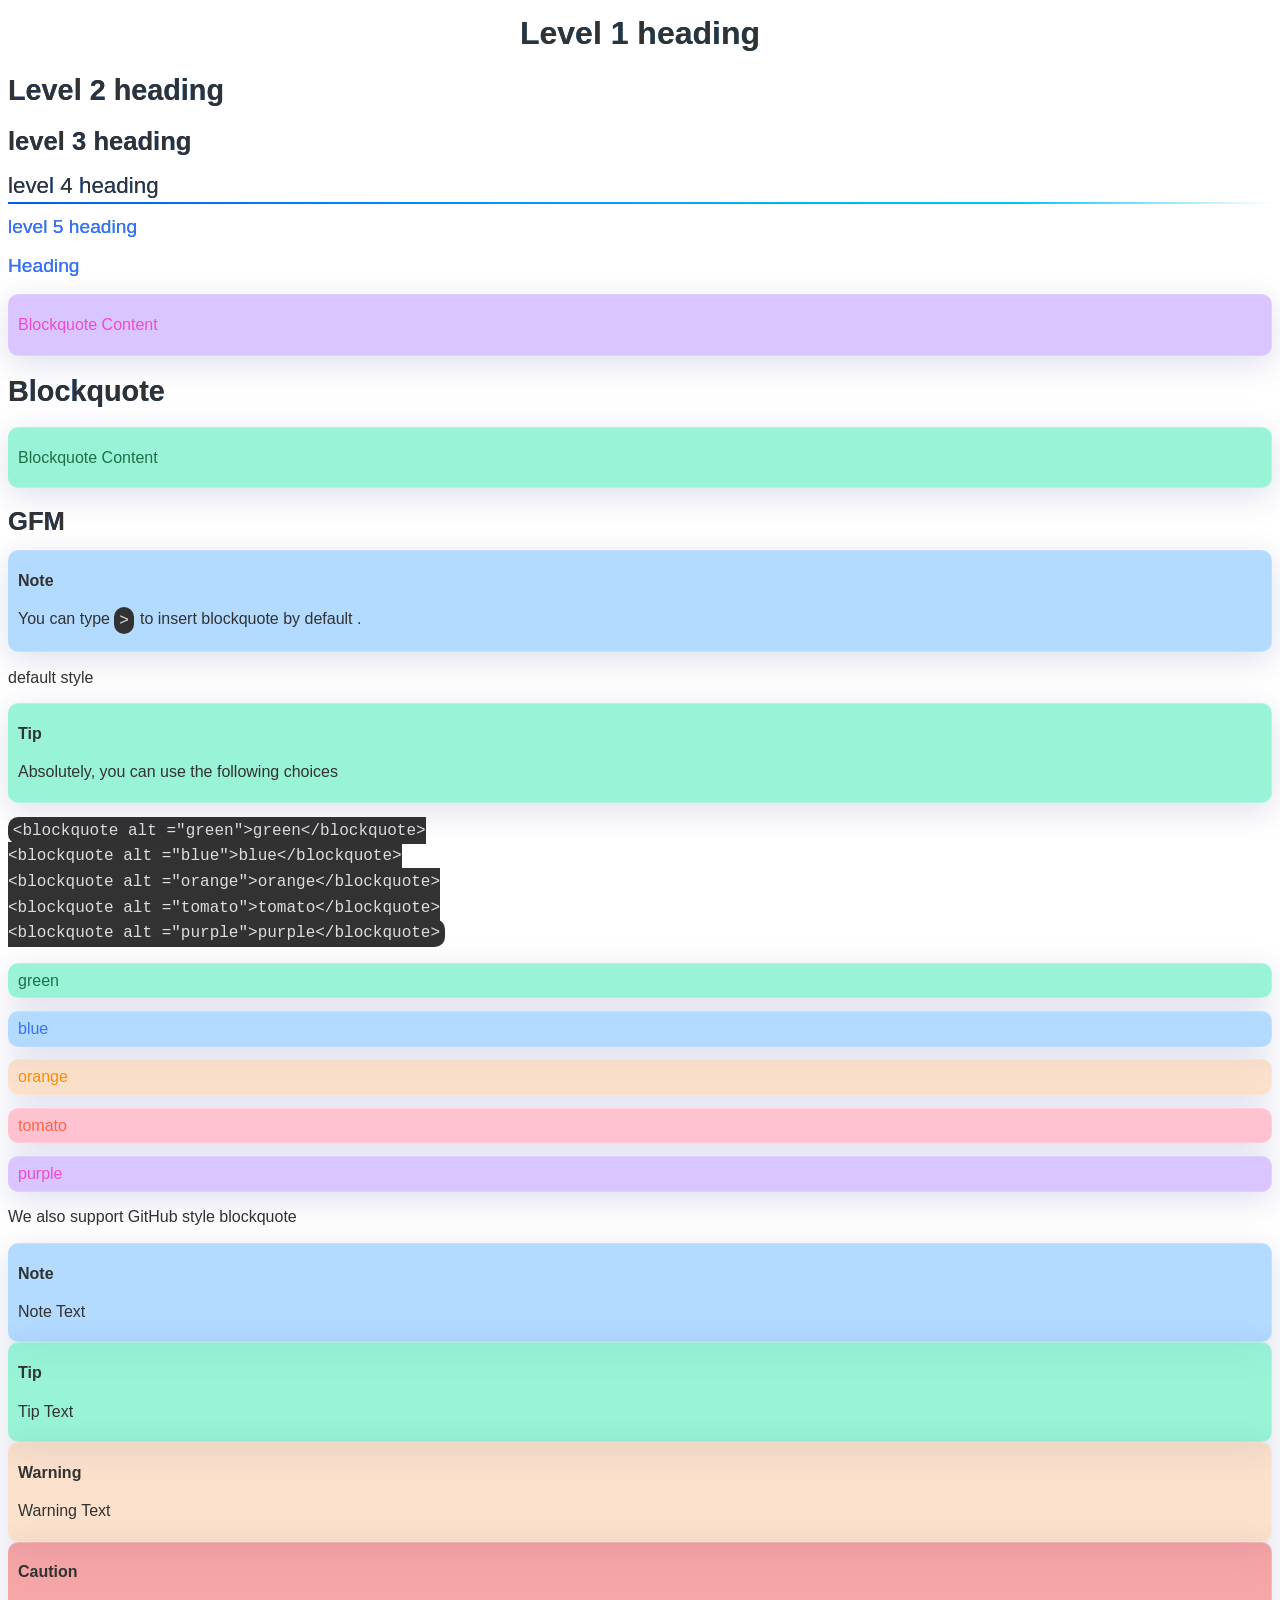
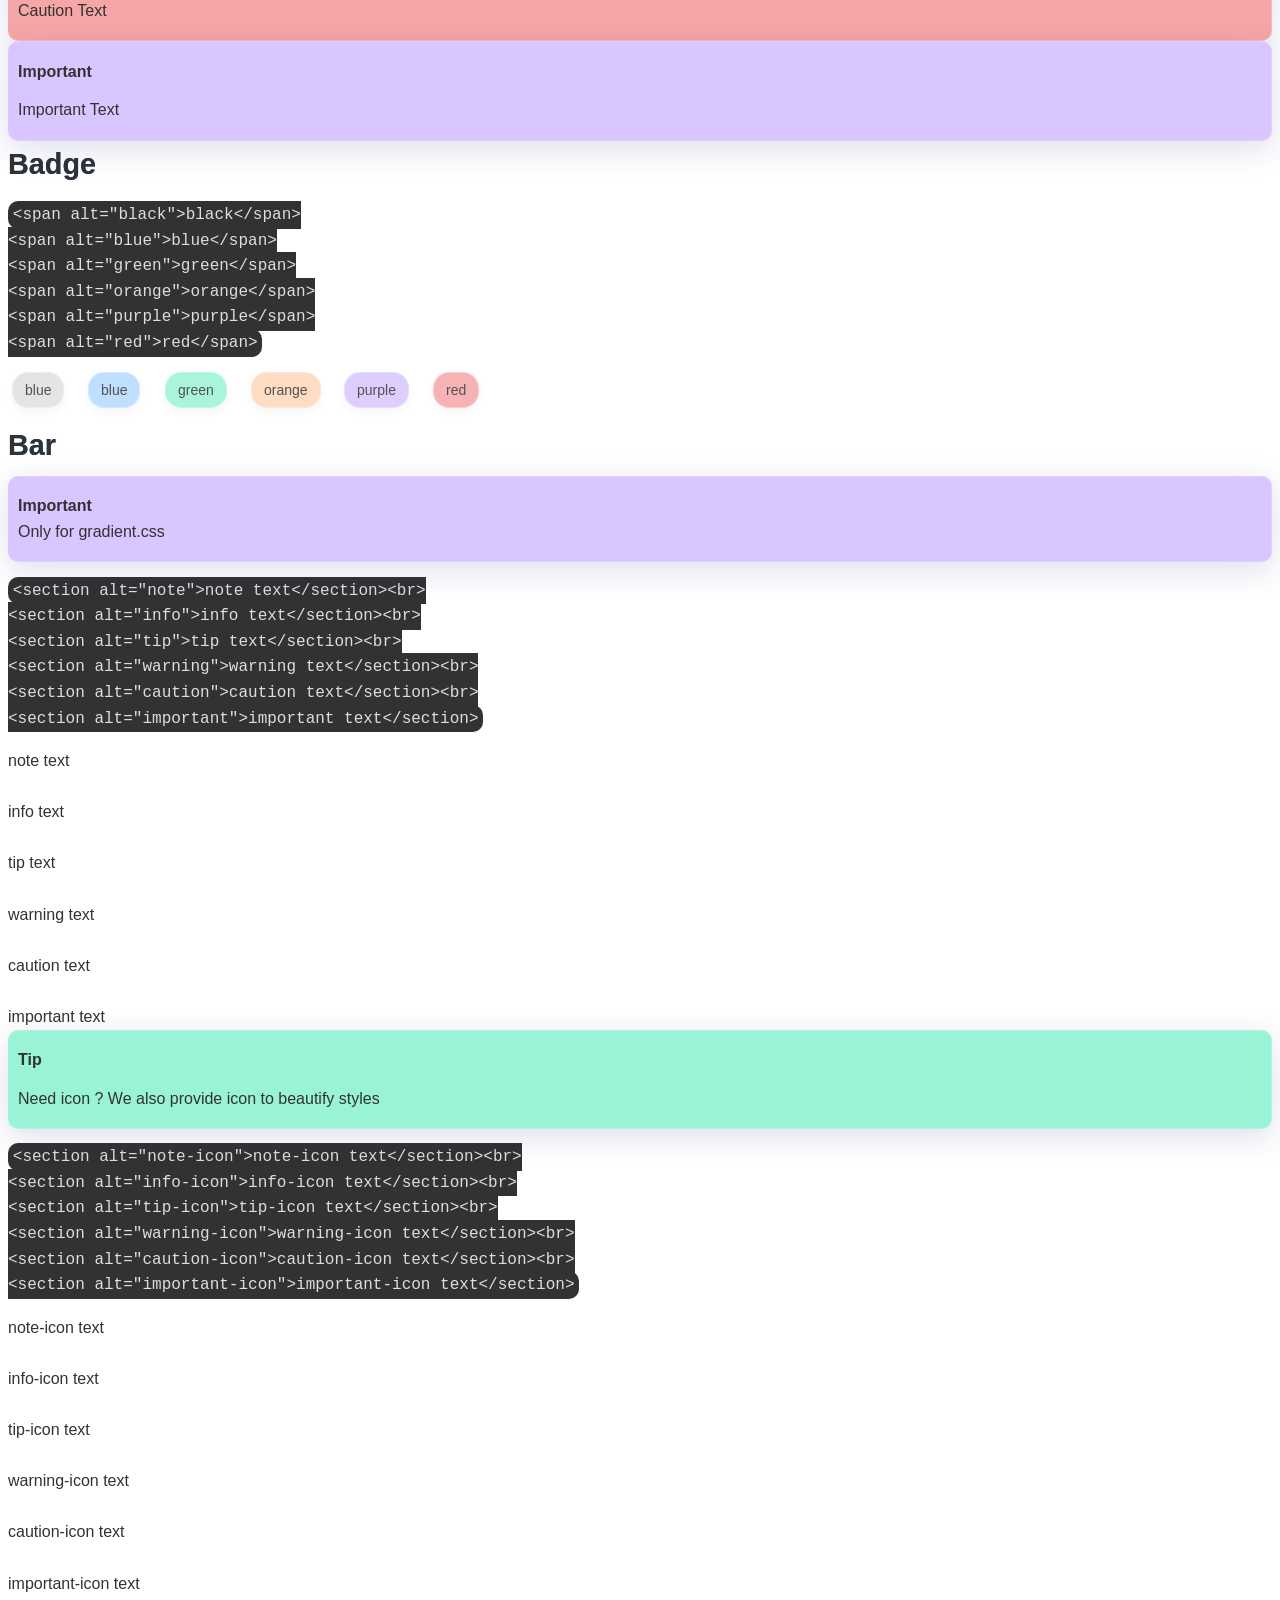
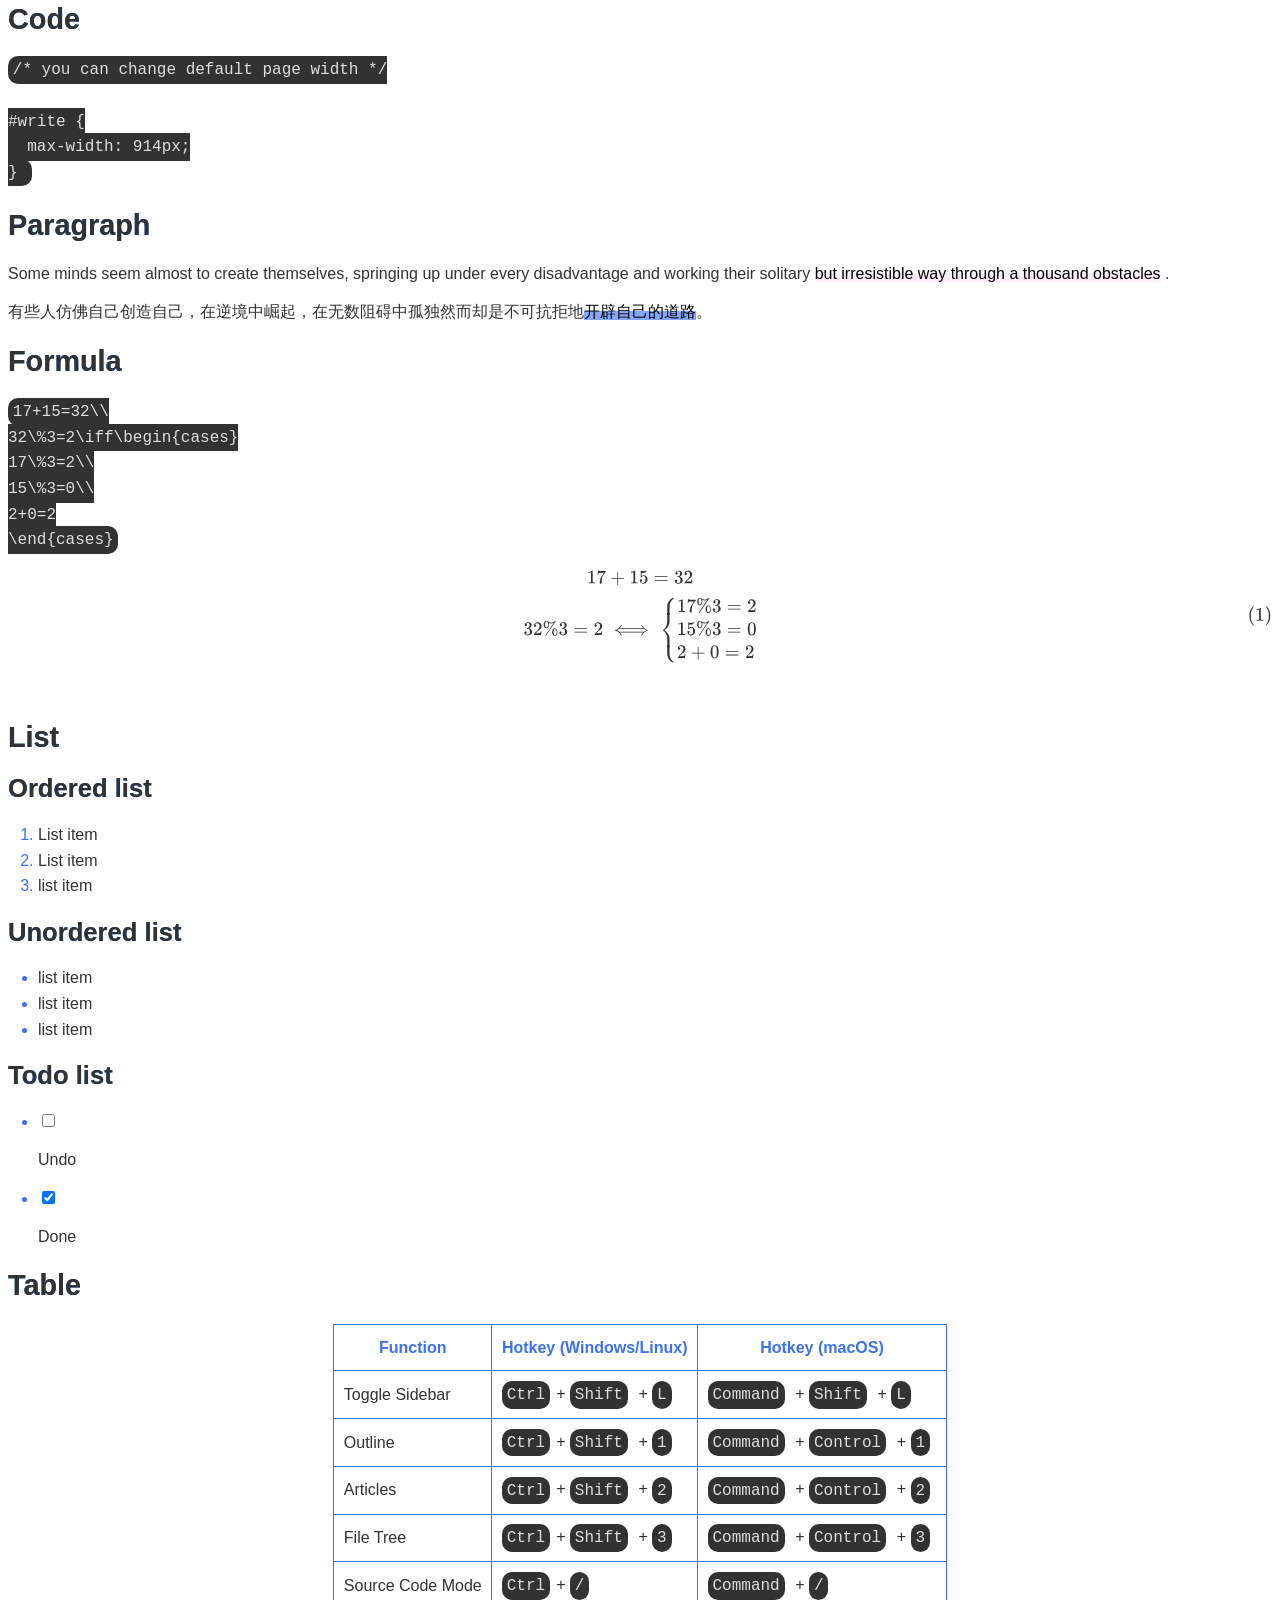
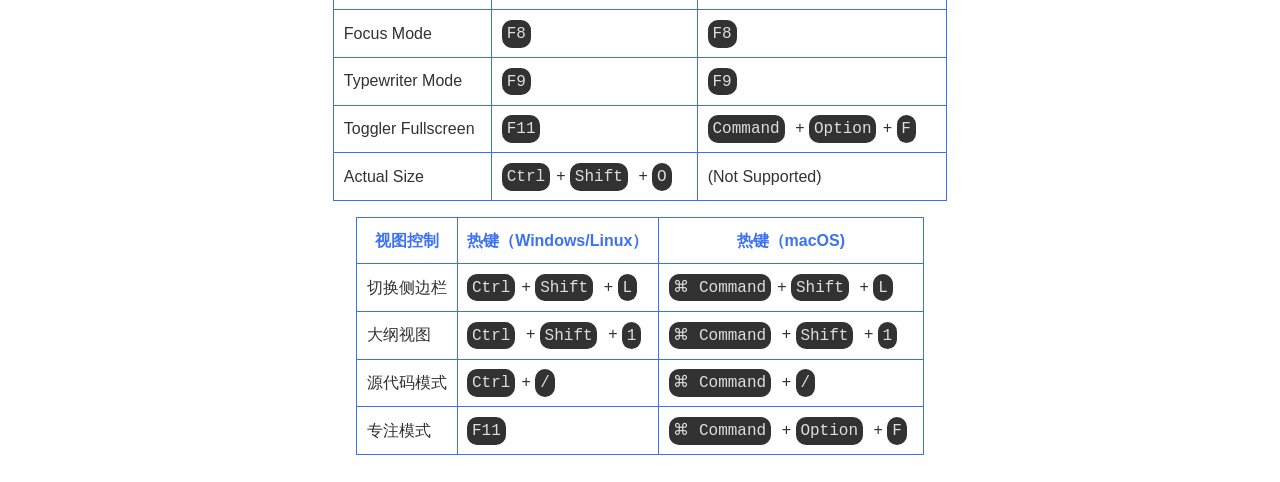
==== foresee/test/index.html @ cab3ed0a "v 0.0.5.9" ====
<!doctype html>
<html>
<head>
<meta charset='UTF-8'><meta name='viewport' content='width=device-width initial-scale=1'>
<title>README</title>
<link rel="stylesheet" href="../glass.css">
</head>
<body><h1 id='level-1-heading'>Level 1 heading</h1>
<h2 id='level--2-heading'>Level  2 heading</h2>
<h3 id='level-3-heading'>level 3 heading</h3>
<h4 id='level-4-heading'>level 4 heading</h4>
<h5 id='level-5-heading'>level 5 heading</h5>
<h5 id='heading'>Heading</h5>
<blockquote><p>Blockquote Content</p>
</blockquote>
<h2 id='blockquote'>Blockquote</h2>
<blockquote><p>Blockquote Content</p>
</blockquote>
<h3 id='gfm'>GFM</h3>
<div class="md-alert md-alert-note note"><p><strong class='md-alert-text md-alert-text-note'>Note</strong><br></p>
<p>You can type <code>&gt;</code>to insert blockquote by default . </p>
</div>
<blockquote><p>default style</p>
</blockquote>
<div class="md-alert md-alert-tip tip"><p><strong class='md-alert-text md-alert-text-tip'>Tip</strong><br></p>
<p>Absolutely, you can use the following choices </p>
</div>
<pre><code class='language-html' lang='html'>&lt;blockquote alt =&quot;green&quot;&gt;green&lt;/blockquote&gt;
&lt;blockquote alt =&quot;blue&quot;&gt;blue&lt;/blockquote&gt;
&lt;blockquote alt =&quot;orange&quot;&gt;orange&lt;/blockquote&gt;
&lt;blockquote alt =&quot;tomato&quot;&gt;tomato&lt;/blockquote&gt;
&lt;blockquote alt =&quot;purple&quot;&gt;purple&lt;/blockquote&gt;
</code></pre>
<blockquote alt ="green">green</blockquote>
<blockquote alt ="blue">blue</blockquote>
<blockquote alt ="orange">orange</blockquote>
<blockquote alt ="tomato">tomato</blockquote>
<blockquote alt ="purple">purple</blockquote>
<p>We also support GitHub style blockquote</p>
<div class="md-alert md-alert-note note"><p><strong class='md-alert-text md-alert-text-note'>Note</strong><br></p>
<p>Note Text</p>
</div>
<div class="md-alert md-alert-tip tip"><p><strong class='md-alert-text md-alert-text-tip'>Tip</strong><br></p>
<p>Tip Text</p>
</div>
<div class="md-alert md-alert-warning warning"><p><strong class='md-alert-text md-alert-text-warning'>Warning</strong><br></p>
<p>Warning Text</p>
</div>
<div class="md-alert md-alert-caution caution"><p><strong class='md-alert-text md-alert-text-caution'>Caution</strong><br></p>
<p>Caution Text</p>
</div>
<div class="md-alert md-alert-important important"><p><strong class='md-alert-text md-alert-text-important'>Important</strong><br></p>
<p>Important Text</p>
</div>
<h2 id='badge'>Badge</h2>
<pre><code class='language-html' lang='html'>&lt;span alt=&quot;black&quot;&gt;black&lt;/span&gt;
&lt;span alt=&quot;blue&quot;&gt;blue&lt;/span&gt;
&lt;span alt=&quot;green&quot;&gt;green&lt;/span&gt;
&lt;span alt=&quot;orange&quot;&gt;orange&lt;/span&gt;
&lt;span alt=&quot;purple&quot;&gt;purple&lt;/span&gt;
&lt;span alt=&quot;red&quot;&gt;red&lt;/span&gt;
</code></pre>
<p><span alt="black">blue</span>&emsp;<span alt="blue">blue</span>&emsp;<span alt="green">green</span>&emsp;<span alt="orange">orange</span>&emsp;<span alt="purple">purple</span>&emsp;<span alt="red">red</span></p>
<h2 id='bar'>Bar</h2>
<div class="md-alert md-alert-important important"><p><strong class='md-alert-text md-alert-text-important'>Important</strong><br>Only for gradient.css</p>
</div>
<pre><code class='language-html' lang='html'>&lt;section alt=&quot;note&quot;&gt;note text&lt;/section&gt;&lt;br&gt;
&lt;section alt=&quot;info&quot;&gt;info text&lt;/section&gt;&lt;br&gt;
&lt;section alt=&quot;tip&quot;&gt;tip text&lt;/section&gt;&lt;br&gt;
&lt;section alt=&quot;warning&quot;&gt;warning text&lt;/section&gt;&lt;br&gt;
&lt;section alt=&quot;caution&quot;&gt;caution text&lt;/section&gt;&lt;br&gt;
&lt;section alt=&quot;important&quot;&gt;important text&lt;/section&gt;
</code></pre>
<section alt="note">note text</section><br>
<section alt="info">info text</section><br>
<section alt="tip">tip text</section><br>
<section alt="warning">warning text</section><br>
<section alt="caution">caution text</section><br>
<section alt="important">important text</section>
<div class="md-alert md-alert-tip tip"><p><strong class='md-alert-text md-alert-text-tip'>Tip</strong><br></p>
<p>Need icon ? We also provide icon to beautify styles</p>
</div>
<pre><code class='language-html' lang='html'>&lt;section alt=&quot;note-icon&quot;&gt;note-icon text&lt;/section&gt;&lt;br&gt;
&lt;section alt=&quot;info-icon&quot;&gt;info-icon text&lt;/section&gt;&lt;br&gt;
&lt;section alt=&quot;tip-icon&quot;&gt;tip-icon text&lt;/section&gt;&lt;br&gt;
&lt;section alt=&quot;warning-icon&quot;&gt;warning-icon text&lt;/section&gt;&lt;br&gt;
&lt;section alt=&quot;caution-icon&quot;&gt;caution-icon text&lt;/section&gt;&lt;br&gt;
&lt;section alt=&quot;important-icon&quot;&gt;important-icon text&lt;/section&gt;
</code></pre>
<section alt="note-icon">note-icon text</section><br>
<section alt="info-icon">info-icon text</section><br>
<section alt="tip-icon">tip-icon text</section><br>
<section alt="warning-icon">warning-icon text</section><br>
<section alt="caution-icon">caution-icon text</section><br>
<section alt="important-icon">important-icon text</section>
<h2 id='code'>Code</h2>
<pre><code class='language-scss' lang='scss'>/* you can change default page width */

#write {
  max-width: 914px;
} 
</code></pre>
<h2 id='paragraph'>Paragraph</h2>
<p>Some minds seem almost to create themselves, springing up under every disadvantage and working their solitary <mark class="important">but irresistible way through a thousand obstacles</mark>  .</p>
<p>有些人仿佛自己创造自己，在逆境中崛起，在无数阻碍中孤独然而却是不可抗拒地<mark>开辟自己的道路</mark>。</p>
<h2 id='formula'>Formula</h2>
<pre><code class='language-latex' lang='latex'>17+15=32\\
32\%3=2\iff\begin{cases}
17\%3=2\\
15\%3=0\\
2+0=2
\end{cases}
</code></pre>
<div contenteditable="false" spellcheck="false" class="mathjax-block md-end-block md-math-block md-rawblock" id="mathjax-n74" cid="n74" mdtype="math_block" data-math-tag-before="0" data-math-tag-after="1" data-math-labels="[]"><div class="md-math-container"><mjx-container class="MathJax" jax="SVG" display="true" width="full" style="min-width: 36.986ex; position: relative;"><svg xmlns="http://www.w3.org/2000/svg" width="100%" height="11.086ex" role="img" focusable="false" xmlns:xlink="http://www.w3.org/1999/xlink" aria-hidden="true" style="vertical-align: -4.977ex; min-width: 36.986ex;"><defs><path id="MJX-1-TEX-N-31" d="M213 578L200 573Q186 568 160 563T102 556H83V602H102Q149 604 189 617T245 641T273 663Q275 666 285 666Q294 666 302 660V361L303 61Q310 54 315 52T339 48T401 46H427V0H416Q395 3 257 3Q121 3 100 0H88V46H114Q136 46 152 46T177 47T193 50T201 52T207 57T213 61V578Z"></path><path id="MJX-1-TEX-N-37" d="M55 458Q56 460 72 567L88 674Q88 676 108 676H128V672Q128 662 143 655T195 646T364 644H485V605L417 512Q408 500 387 472T360 435T339 403T319 367T305 330T292 284T284 230T278 162T275 80Q275 66 275 52T274 28V19Q270 2 255 -10T221 -22Q210 -22 200 -19T179 0T168 40Q168 198 265 368Q285 400 349 489L395 552H302Q128 552 119 546Q113 543 108 522T98 479L95 458V455H55V458Z"></path><path id="MJX-1-TEX-N-2B" d="M56 237T56 250T70 270H369V420L370 570Q380 583 389 583Q402 583 409 568V270H707Q722 262 722 250T707 230H409V-68Q401 -82 391 -82H389H387Q375 -82 369 -68V230H70Q56 237 56 250Z"></path><path id="MJX-1-TEX-N-35" d="M164 157Q164 133 148 117T109 101H102Q148 22 224 22Q294 22 326 82Q345 115 345 210Q345 313 318 349Q292 382 260 382H254Q176 382 136 314Q132 307 129 306T114 304Q97 304 95 310Q93 314 93 485V614Q93 664 98 664Q100 666 102 666Q103 666 123 658T178 642T253 634Q324 634 389 662Q397 666 402 666Q410 666 410 648V635Q328 538 205 538Q174 538 149 544L139 546V374Q158 388 169 396T205 412T256 420Q337 420 393 355T449 201Q449 109 385 44T229 -22Q148 -22 99 32T50 154Q50 178 61 192T84 210T107 214Q132 214 148 197T164 157Z"></path><path id="MJX-1-TEX-N-3D" d="M56 347Q56 360 70 367H707Q722 359 722 347Q722 336 708 328L390 327H72Q56 332 56 347ZM56 153Q56 168 72 173H708Q722 163 722 153Q722 140 707 133H70Q56 140 56 153Z"></path><path id="MJX-1-TEX-N-33" d="M127 463Q100 463 85 480T69 524Q69 579 117 622T233 665Q268 665 277 664Q351 652 390 611T430 522Q430 470 396 421T302 350L299 348Q299 347 308 345T337 336T375 315Q457 262 457 175Q457 96 395 37T238 -22Q158 -22 100 21T42 130Q42 158 60 175T105 193Q133 193 151 175T169 130Q169 119 166 110T159 94T148 82T136 74T126 70T118 67L114 66Q165 21 238 21Q293 21 321 74Q338 107 338 175V195Q338 290 274 322Q259 328 213 329L171 330L168 332Q166 335 166 348Q166 366 174 366Q202 366 232 371Q266 376 294 413T322 525V533Q322 590 287 612Q265 626 240 626Q208 626 181 615T143 592T132 580H135Q138 579 143 578T153 573T165 566T175 555T183 540T186 520Q186 498 172 481T127 463Z"></path><path id="MJX-1-TEX-N-32" d="M109 429Q82 429 66 447T50 491Q50 562 103 614T235 666Q326 666 387 610T449 465Q449 422 429 383T381 315T301 241Q265 210 201 149L142 93L218 92Q375 92 385 97Q392 99 409 186V189H449V186Q448 183 436 95T421 3V0H50V19V31Q50 38 56 46T86 81Q115 113 136 137Q145 147 170 174T204 211T233 244T261 278T284 308T305 340T320 369T333 401T340 431T343 464Q343 527 309 573T212 619Q179 619 154 602T119 569T109 550Q109 549 114 549Q132 549 151 535T170 489Q170 464 154 447T109 429Z"></path><path id="MJX-1-TEX-N-25" d="M465 605Q428 605 394 614T340 632T319 641Q332 608 332 548Q332 458 293 403T202 347Q145 347 101 402T56 548Q56 637 101 693T202 750Q241 750 272 719Q359 642 464 642Q580 642 650 732Q662 748 668 749Q670 750 673 750Q682 750 688 743T693 726Q178 -47 170 -52Q166 -56 160 -56Q147 -56 142 -45Q137 -36 142 -27Q143 -24 363 304Q469 462 525 546T581 630Q528 605 465 605ZM207 385Q235 385 263 427T292 548Q292 617 267 664T200 712Q193 712 186 709T167 698T147 668T134 615Q132 595 132 548V527Q132 436 165 403Q183 385 203 385H207ZM500 146Q500 234 544 290T647 347Q699 347 737 292T776 146T737 0T646 -56Q590 -56 545 0T500 146ZM651 -18Q679 -18 707 24T736 146Q736 215 711 262T644 309Q637 309 630 306T611 295T591 265T578 212Q577 200 577 146V124Q577 -18 647 -18H651Z"></path><path id="MJX-1-TEX-N-27FA" d="M1438 514Q1438 525 1454 525Q1459 525 1462 525T1467 525T1471 524T1473 523T1475 520T1477 517T1480 512Q1517 438 1578 381T1689 300T1785 263Q1802 258 1802 250T1793 239T1756 228T1698 204Q1554 134 1480 -12Q1476 -21 1473 -22T1458 -24Q1438 -24 1438 -17Q1438 -13 1443 0Q1478 69 1529 123L1539 133H318L328 123Q379 69 414 0Q419 -13 419 -17Q419 -24 399 -24Q388 -24 385 -23T377 -12Q332 77 253 144T72 237Q62 240 59 242T56 250T59 257T70 262T89 268T119 278T160 296Q303 366 377 512Q382 522 385 523T401 525Q419 524 419 515Q419 510 414 500Q379 431 328 377L318 367H1539L1529 377Q1496 412 1467 458T1438 514ZM274 173H1583L1593 181Q1632 211 1710 250Q1709 251 1692 259T1647 283T1593 319L1583 327H930L927 328L602 327H274L264 319Q225 289 147 250Q148 249 165 241T210 217T264 181L274 173Z"></path><path id="MJX-1-TEX-S4-23A7" d="M712 899L718 893V876V865Q718 854 704 846Q627 793 577 710T510 525Q510 524 509 521Q505 493 504 349Q504 345 504 334Q504 277 504 240Q504 -2 503 -4Q502 -8 494 -9T444 -10Q392 -10 390 -9Q387 -8 386 -5Q384 5 384 230Q384 262 384 312T383 382Q383 481 392 535T434 656Q510 806 664 892L677 899H712Z"></path><path id="MJX-1-TEX-S4-23A9" d="M718 -893L712 -899H677L666 -893Q542 -825 468 -714T385 -476Q384 -466 384 -282Q384 3 385 5L389 9Q392 10 444 10Q486 10 494 9T503 4Q504 2 504 -239V-310V-366Q504 -470 508 -513T530 -609Q546 -657 569 -698T617 -767T661 -812T699 -843T717 -856T718 -876V-893Z"></path><path id="MJX-1-TEX-S4-23A8" d="M389 1159Q391 1160 455 1160Q496 1160 498 1159Q501 1158 502 1155Q504 1145 504 924Q504 691 503 682Q494 549 425 439T243 259L229 250L243 241Q349 175 421 66T503 -182Q504 -191 504 -424Q504 -600 504 -629T499 -659H498Q496 -660 444 -660T390 -659Q387 -658 386 -655Q384 -645 384 -425V-282Q384 -176 377 -116T342 10Q325 54 301 92T255 155T214 196T183 222T171 232Q170 233 170 250T171 268Q171 269 191 284T240 331T300 407T354 524T383 679Q384 691 384 925Q384 1152 385 1155L389 1159Z"></path><path id="MJX-1-TEX-S4-23AA" d="M384 150V266Q384 304 389 309Q391 310 455 310Q496 310 498 309Q502 308 503 298Q504 283 504 150Q504 32 504 12T499 -9H498Q496 -10 444 -10T390 -9Q386 -8 385 2Q384 17 384 150Z"></path><path id="MJX-1-TEX-N-30" d="M96 585Q152 666 249 666Q297 666 345 640T423 548Q460 465 460 320Q460 165 417 83Q397 41 362 16T301 -15T250 -22Q224 -22 198 -16T137 16T82 83Q39 165 39 320Q39 494 96 585ZM321 597Q291 629 250 629Q208 629 178 597Q153 571 145 525T137 333Q137 175 145 125T181 46Q209 16 250 16Q290 16 318 46Q347 76 354 130T362 333Q362 478 354 524T321 597Z"></path><path id="MJX-1-TEX-N-28" d="M94 250Q94 319 104 381T127 488T164 576T202 643T244 695T277 729T302 750H315H319Q333 750 333 741Q333 738 316 720T275 667T226 581T184 443T167 250T184 58T225 -81T274 -167T316 -220T333 -241Q333 -250 318 -250H315H302L274 -226Q180 -141 137 -14T94 250Z"></path><path id="MJX-1-TEX-N-29" d="M60 749L64 750Q69 750 74 750H86L114 726Q208 641 251 514T294 250Q294 182 284 119T261 12T224 -76T186 -143T145 -194T113 -227T90 -246Q87 -249 86 -250H74Q66 -250 63 -250T58 -247T55 -238Q56 -237 66 -225Q221 -64 221 250T66 725Q56 737 55 738Q55 746 60 749Z"></path></defs><g stroke="currentColor" fill="currentColor" stroke-width="0" transform="scale(0.018703,-0.018703) translate(0, -2700)"><g data-mml-node="math"><g data-mml-node="mtable" transform="translate(2078,0) translate(-2078,0)"><g transform="translate(0 2700) matrix(1 0 0 -1 0 0) scale(53.47)"><svg data-table="true" preserveAspectRatio="xMidYMid" viewBox="6095.8 -2700 1 4900"><g transform="matrix(1 0 0 -1 0 0)"><g data-mml-node="mlabeledtr"><g data-mml-node="mtd"><g data-mml-node="mtable"><g data-mml-node="mtr" transform="translate(0,1950)"><g data-mml-node="mtd" transform="translate(3317.8,0)"><g data-mml-node="mn"><use data-c="31" xlink:href="#MJX-1-TEX-N-31"></use><use data-c="37" xlink:href="#MJX-1-TEX-N-37" transform="translate(500,0)"></use></g><g data-mml-node="mo" transform="translate(1222.2,0)"><use data-c="2B" xlink:href="#MJX-1-TEX-N-2B"></use></g><g data-mml-node="mn" transform="translate(2222.4,0)"><use data-c="31" xlink:href="#MJX-1-TEX-N-31"></use><use data-c="35" xlink:href="#MJX-1-TEX-N-35" transform="translate(500,0)"></use></g><g data-mml-node="mo" transform="translate(3500.2,0)"><use data-c="3D" xlink:href="#MJX-1-TEX-N-3D"></use></g><g data-mml-node="mn" transform="translate(4556,0)"><use data-c="33" xlink:href="#MJX-1-TEX-N-33"></use><use data-c="32" xlink:href="#MJX-1-TEX-N-32" transform="translate(500,0)"></use></g></g></g><g data-mml-node="mtr" transform="translate(0,-750)"><g data-mml-node="mtd"><g data-mml-node="mn"><use data-c="33" xlink:href="#MJX-1-TEX-N-33"></use><use data-c="32" xlink:href="#MJX-1-TEX-N-32" transform="translate(500,0)"></use></g><g data-mml-node="mi" transform="translate(1000,0)"><use data-c="25" xlink:href="#MJX-1-TEX-N-25"></use></g><g data-mml-node="mn" transform="translate(1833,0)"><use data-c="33" xlink:href="#MJX-1-TEX-N-33"></use></g><g data-mml-node="mo" transform="translate(2610.8,0)"><use data-c="3D" xlink:href="#MJX-1-TEX-N-3D"></use></g><g data-mml-node="mn" transform="translate(3666.6,0)"><use data-c="32" xlink:href="#MJX-1-TEX-N-32"></use></g><g data-mml-node="mstyle" transform="translate(4166.6,0)"><g data-mml-node="mspace"></g></g><g data-mml-node="mo" transform="translate(4722.3,0)"><use data-c="27FA" xlink:href="#MJX-1-TEX-N-27FA"></use></g><g data-mml-node="mstyle" transform="translate(6580.3,0)"><g data-mml-node="mspace"></g></g><g data-mml-node="mrow" transform="translate(7136.1,0)"><g data-mml-node="mo"><use data-c="23A7" xlink:href="#MJX-1-TEX-S4-23A7" transform="translate(0,1051)"></use><use data-c="23A9" xlink:href="#MJX-1-TEX-S4-23A9" transform="translate(0,-551)"></use><use data-c="23A8" xlink:href="#MJX-1-TEX-S4-23A8" transform="translate(0,0)"></use><svg width="889" height="81" y="1060" x="0" viewBox="0 14.3 889 81"><use data-c="23AA" xlink:href="#MJX-1-TEX-S4-23AA" transform="scale(1,0.398)"></use></svg><svg width="889" height="81" y="-641" x="0" viewBox="0 14.3 889 81"><use data-c="23AA" xlink:href="#MJX-1-TEX-S4-23AA" transform="scale(1,0.398)"></use></svg></g><g data-mml-node="mtable" transform="translate(889,0)"><g data-mml-node="mtr" transform="translate(0,1200)"><g data-mml-node="mtd"><g data-mml-node="mn"><use data-c="31" xlink:href="#MJX-1-TEX-N-31"></use><use data-c="37" xlink:href="#MJX-1-TEX-N-37" transform="translate(500,0)"></use></g><g data-mml-node="mi" transform="translate(1000,0)"><use data-c="25" xlink:href="#MJX-1-TEX-N-25"></use></g><g data-mml-node="mn" transform="translate(1833,0)"><use data-c="33" xlink:href="#MJX-1-TEX-N-33"></use></g><g data-mml-node="mo" transform="translate(2610.8,0)"><use data-c="3D" xlink:href="#MJX-1-TEX-N-3D"></use></g><g data-mml-node="mn" transform="translate(3666.6,0)"><use data-c="32" xlink:href="#MJX-1-TEX-N-32"></use></g></g></g><g data-mml-node="mtr" transform="translate(0,0)"><g data-mml-node="mtd"><g data-mml-node="mn"><use data-c="31" xlink:href="#MJX-1-TEX-N-31"></use><use data-c="35" xlink:href="#MJX-1-TEX-N-35" transform="translate(500,0)"></use></g><g data-mml-node="mi" transform="translate(1000,0)"><use data-c="25" xlink:href="#MJX-1-TEX-N-25"></use></g><g data-mml-node="mn" transform="translate(1833,0)"><use data-c="33" xlink:href="#MJX-1-TEX-N-33"></use></g><g data-mml-node="mo" transform="translate(2610.8,0)"><use data-c="3D" xlink:href="#MJX-1-TEX-N-3D"></use></g><g data-mml-node="mn" transform="translate(3666.6,0)"><use data-c="30" xlink:href="#MJX-1-TEX-N-30"></use></g></g></g><g data-mml-node="mtr" transform="translate(0,-1200)"><g data-mml-node="mtd"><g data-mml-node="mn"><use data-c="32" xlink:href="#MJX-1-TEX-N-32"></use></g><g data-mml-node="mo" transform="translate(722.2,0)"><use data-c="2B" xlink:href="#MJX-1-TEX-N-2B"></use></g><g data-mml-node="mn" transform="translate(1722.4,0)"><use data-c="30" xlink:href="#MJX-1-TEX-N-30"></use></g><g data-mml-node="mo" transform="translate(2500.2,0)"><use data-c="3D" xlink:href="#MJX-1-TEX-N-3D"></use></g><g data-mml-node="mn" transform="translate(3556,0)"><use data-c="32" xlink:href="#MJX-1-TEX-N-32"></use></g></g></g></g><g data-mml-node="mo" transform="translate(5055.6,0) translate(0 250)"></g></g></g></g></g></g></g></g></svg><svg data-labels="true" preserveAspectRatio="xMaxYMid" viewBox="1278 -2700 1 4900"><g data-labels="true" transform="matrix(1 0 0 -1 0 0)"><g data-mml-node="mtd" id="mjx-eqn:1"><g data-mml-node="mtext"><use data-c="28" xlink:href="#MJX-1-TEX-N-28"></use><use data-c="31" xlink:href="#MJX-1-TEX-N-31" transform="translate(389,0)"></use><use data-c="29" xlink:href="#MJX-1-TEX-N-29" transform="translate(889,0)"></use></g></g></g></svg></g></g></g></g></svg></mjx-container></div></div>
<p>&nbsp;</p>
<h2 id='list'>List</h2>
<h3 id='ordered-list'>Ordered list</h3>
<ol start='' >
<li>List item</li>
<li>List item</li>
<li>list item</li>

</ol>
<h3 id='unordered-list'>Unordered list</h3>
<ul>
<li>list item</li>
<li>list item</li>
<li>list item</li>

</ul>
<h3 id='todo-list'>Todo list</h3>
<ul>
<li><input type='checkbox' /><p>Undo</p>
</li>
<li><input type='checkbox' checked/><p>Done </p>
</li>

</ul>
<h2 id='table'>Table</h2>
<figure class='table-figure'><table>
<thead>
<tr><th>Function</th><th>Hotkey (Windows/Linux)</th><th>Hotkey (macOS)</th></tr></thead>
<tbody><tr><td>Toggle Sidebar</td><td><code>Ctrl</code>+ <code>Shift</code> + <code>L</code></td><td><code>Command</code> + <code>Shift</code> + <code>L</code></td></tr><tr><td>Outline</td><td><code>Ctrl</code>+ <code>Shift</code> + <code>1</code></td><td><code>Command</code> + <code>Control</code> + <code>1</code></td></tr><tr><td>Articles</td><td><code>Ctrl</code>+ <code>Shift</code> + <code>2</code></td><td><code>Command</code> + <code>Control</code> + <code>2</code></td></tr><tr><td>File Tree</td><td><code>Ctrl</code>+ <code>Shift</code> + <code>3</code></td><td><code>Command</code> + <code>Control</code> + <code>3</code></td></tr><tr><td>Source Code Mode</td><td><code>Ctrl</code>+ <code>/</code></td><td><code>Command</code> + <code>/</code></td></tr><tr><td>Focus Mode</td><td><code>F8</code></td><td><code>F8</code></td></tr><tr><td>Typewriter Mode</td><td><code>F9</code></td><td><code>F9</code></td></tr><tr><td>Toggler Fullscreen</td><td><code>F11</code></td><td><code>Command</code> + <code>Option</code>+ <code>F</code></td></tr><tr><td>Actual Size</td><td><code>Ctrl</code>+ <code>Shift</code> + <code>O</code></td><td>(Not Supported)</td></tr></tbody>
</table></figure>
<figure class='table-figure'><table>
<thead>
<tr><th>视图控制</th><th>热键（Windows/Linux）</th><th>热键（macOS)</th></tr></thead>
<tbody><tr><td>切换侧边栏</td><td><kbd>Ctrl</kbd>+ <kbd>Shift</kbd> + <kbd>L</kbd></td><td><kbd>⌘ Command</kbd>+ <kbd>Shift</kbd> + <kbd>L</kbd></td></tr><tr><td>大纲视图</td><td><kbd>Ctrl</kbd> + <kbd>Shift</kbd> + <kbd>1</kbd></td><td><kbd>⌘ Command</kbd> + <kbd>Shift</kbd> + <kbd>1</kbd></td></tr><tr><td>源代码模式</td><td><kbd>Ctrl</kbd>+ <kbd>/</kbd></td><td><kbd>⌘ Command</kbd> + <kbd>/</kbd></td></tr><tr><td>专注模式</td><td><kbd>F11</kbd></td><td><kbd>⌘ Command</kbd> + <kbd>Option</kbd> + <kbd>F</kbd></td></tr></tbody>
</table></figure>
<p>&nbsp;</p>
</body>
</html>
---- foresee/glass.css ----
/* 
version:0.0.5.9
author:passwordgloo
mode:auto switch light and dark mode
repo:https://github.com/passwordgloo/Typora-foresee-theme
license:MIT
*/
/*  Interface color */
/* Gradient colors */
/* 
orange green 
green blue
tomato purple
blue purple
*/
:root {
  --bg-color: #fff;
  --select-text-bg-color: #666;
  --text-color: #323232;
  --primary-color: #3c71f6;
  --rawblock-edit-panel-bd: #f2f2f2;
  --item-hover-bg-color: #3c71f6;
  --control-text-hover-color: #3c71f6;
  --md-char-color: rgba(72, 93, 108, 0.75);
  --meta-content-color: var(--md-char-color);
  --primary-btn-text-color: var(--text-color);
  --active-file-bg-color: var(--bg-color);
  --active-file-text-color: #fff;
  --item-hover-text-color: #fff;
}

/* #write {
  max-width: 914px;
}  
*/
.megamenu-menu-list li a.active {
  background: #f048d7;
}

div#megamenu-section-open {
  background: #fff;
}

#megamenu-menu-sidebar {
  background: #f2f2f2;
}

html {
  font-size: 1rem;
  -webkit-font-smoothing: antialiased;
}

body {
  -webkit-text-size-adjust: 100%;
  -ms-text-size-adjust: 100%;
  font-family: "Microsoft YaHei", "PingFang SC", "Arial", "sans-serif";
  color: var(--text-color);
  line-height: 1.6;
  background-color: var(--bg-color);
  caret-color: var(--primary-color);
}

::-webkit-scrollbar-thumb {
  background: #3c71f6;
}

::-webkit-scrollbar-thumb:active {
  background: #f8a6ec;
  transition: all 0.5s;
}

#typora-sidebar:hover div.sidebar-content-content::-webkit-scrollbar-thumb:horizontal {
  background: rgba(230, 230, 230, 0.3);
}

.typora-node::-webkit-scrollbar {
  width: 5px;
}

.typora-node::-webkit-scrollbar-thumb:vertical {
  background: rgba(250, 250, 250, 0.3);
}

.typora-node::-webkit-scrollbar-thumb:vertical:active {
  background: rgba(250, 250, 250, 0.5);
}

h1 {
  font-size: 2rem;
  font-weight: 2000;
  text-align: center;
  margin: 0 0 0.5rem 0;
  cursor: text;
  font-family: "Microsoft YaHei", "PingFang SC", "Arial", "sans-serif";
  -webkit-background-clip: text;
  background-clip: text;
  background-image: linear-gradient(to right, #005bea, #007bf9, #0097ff, #00affe, #00c6fb);
  transition: all 0.5s ease;
}

h1:hover {
  transform: scale(1.03);
  text-shadow: 0 6px 18px rgba(0, 0, 0, 0.12);
}

h2 {
  font-size: 1.8rem;
  margin: 0 0 0.5rem 0;
  cursor: text;
  font-family: "Microsoft YaHei", "PingFang SC", "Arial", "sans-serif";
  -webkit-background-clip: text;
  background-clip: text;
  background-image: linear-gradient(to right, #005bea, #007bf9, #0097ff, #00affe, #00c6fb);
  transition: all 0.5s ease;
}

h2:hover {
  transform: translateY(-4px);
  text-shadow: 0 5px 15px rgba(0, 0, 0, 0.1);
}

#write > h2.md-focus {
  transform: translateY(-4px);
  text-shadow: 0 5px 15px rgba(0, 0, 0, 0.1);
}

h3 {
  position: relative;
  font-size: 1.6rem;
  font-weight: 700;
  margin: 0 0 0.5rem 0;
  cursor: text;
  font-family: "Microsoft YaHei", "PingFang SC", "Arial", "sans-serif";
  -webkit-background-clip: text;
  background-clip: text;
  background-image: linear-gradient(to right, #005bea, #007bf9, #0097ff, #00affe, #00c6fb);
  transition: all 0.5s ease;
}

h3:hover {
  transform: translateY(-3px);
  text-shadow: 0 4px 12px rgba(0, 0, 0, 0.08);
}

h4 {
  font-size: 1.4rem;
  font-weight: 500;
  line-height: 1.43;
  border-bottom: 2px solid transparent;
  border-image: linear-gradient(to right, #005bea, #007bf9, #0097ff, #00affe, #00c6fb, transparent) 1;
  margin: 0 0 0.5rem 0;
  cursor: text;
  font-family: "Microsoft YaHei", "PingFang SC", "Arial", "sans-serif";
  -webkit-background-clip: text;
  background-clip: text;
  background-image: linear-gradient(to right, #005bea, #007bf9, #0097ff, #00affe, #00c6fb);
  transition: all 0.5s ease;
}

h4:hover {
  border-image: linear-gradient(to right, #c471f5, #d66feb, #e46fe1, #f06fd7, #fa71cd, transparent) 1;
  background-image: linear-gradient(to right, #c471f5, #d66feb, #e46fe1, #f06fd7, #fa71cd);
  text-shadow: 0 3px 9px rgba(0, 0, 0, 0.06);
}

h5 {
  color: #3c71f6;
  font-weight: 300;
  font-size: 1.2rem;
  margin: 0 0 0.5rem 0;
  cursor: text;
  font-family: "Microsoft YaHei", "PingFang SC", "Arial", "sans-serif";
  -webkit-background-clip: text;
  background-clip: text;
  background-image: linear-gradient(to right, #005bea, #007bf9, #0097ff, #00affe, #00c6fb);
  transition: all 0.5s ease;
}

h5:hover {
  background-image: linear-gradient(to right, #c471f5, #d66feb, #e46fe1, #f06fd7, #fa71cd);
  transform: translateY(-2px);
  text-shadow: 0 2px 6px rgba(0, 0, 0, 0.05);
}

sup.md-footnote {
  background-color: var(--rawblock-edit-panel-bd);
  color: #3c71f6;
}

p {
  -ms-word-wrap: break-word;
  word-wrap: break-word;
  transition: all ease-in-out 0.8s;
}

p.md-focus > span.md-plain.md-expand {
  background: linear-gradient(to right, #c471f5, #d66feb, #e46fe1, #f06fd7, #fa71cd) no-repeat right bottom;
  background-size: 0 2px;
  transition: all 0.8s ease-in;
}

p.md-focus > span.md-plain.md-expand:hover {
  background-size: 100% 2px;
  transition: background-size 0.8s ease-in;
}

a {
  color: var(--text-color);
  text-decoration: none;
  border-bottom: 2px solid #3c71f6;
}

span[alt="black"] {
  display: inline-block;
  padding: 6px 12px;
  border-radius: 16px;
  background: rgba(255, 255, 255, 0.7);
  background-color: #e0e0e0;
  backdrop-filter: blur(10px);
  -webkit-backdrop-filter: blur(10px);
  border: 1px solid rgba(255, 255, 255, 0.3);
  box-shadow: 0 4px 12px rgba(0, 0, 0, 0.05);
  color: #333;
  font-weight: 500;
  font-size: 14px;
  margin: 0 4px;
  opacity: 0.85;
  transition: all 0.2s ease;
}

span[alt="blue"] {
  display: inline-block;
  padding: 6px 12px;
  border-radius: 16px;
  background: rgba(255, 255, 255, 0.7);
  background-color: #b3daff;
  backdrop-filter: blur(10px);
  -webkit-backdrop-filter: blur(10px);
  border: 1px solid rgba(255, 255, 255, 0.3);
  box-shadow: 0 4px 12px rgba(0, 0, 0, 0.05);
  color: #333;
  font-weight: 500;
  font-size: 14px;
  margin: 0 4px;
  opacity: 0.85;
  transition: all 0.2s ease;
}

span[alt="orange"] {
  display: inline-block;
  padding: 6px 12px;
  border-radius: 16px;
  background: rgba(255, 255, 255, 0.7);
  background-color: #ffd6ba;
  backdrop-filter: blur(10px);
  -webkit-backdrop-filter: blur(10px);
  border: 1px solid rgba(255, 255, 255, 0.3);
  box-shadow: 0 4px 12px rgba(0, 0, 0, 0.05);
  color: #333;
  font-weight: 500;
  font-size: 14px;
  margin: 0 4px;
  opacity: 0.85;
  transition: all 0.2s ease;
}

span[alt="purple"] {
  display: inline-block;
  padding: 6px 12px;
  border-radius: 16px;
  background: rgba(255, 255, 255, 0.7);
  background-color: #d9c5ff;
  backdrop-filter: blur(10px);
  -webkit-backdrop-filter: blur(10px);
  border: 1px solid rgba(255, 255, 255, 0.3);
  box-shadow: 0 4px 12px rgba(0, 0, 0, 0.05);
  color: #333;
  font-weight: 500;
  font-size: 14px;
  margin: 0 4px;
  opacity: 0.85;
  transition: all 0.2s ease;
}

span[alt="green"] {
  display: inline-block;
  padding: 6px 12px;
  border-radius: 16px;
  background: rgba(255, 255, 255, 0.7);
  background-color: rgba(102, 237, 194, 0.666);
  backdrop-filter: blur(10px);
  -webkit-backdrop-filter: blur(10px);
  border: 1px solid rgba(255, 255, 255, 0.3);
  box-shadow: 0 4px 12px rgba(0, 0, 0, 0.05);
  color: #333;
  font-weight: 500;
  font-size: 14px;
  margin: 0 4px;
  opacity: 0.85;
  transition: all 0.2s ease;
}

span[alt="red"] {
  display: inline-block;
  padding: 6px 12px;
  border-radius: 16px;
  background: rgba(255, 255, 255, 0.7);
  background-color: rgba(236, 60, 60, 0.453);
  backdrop-filter: blur(10px);
  -webkit-backdrop-filter: blur(10px);
  border: 1px solid rgba(255, 255, 255, 0.3);
  box-shadow: 0 4px 12px rgba(0, 0, 0, 0.05);
  color: #333;
  font-weight: 500;
  font-size: 14px;
  margin: 0 4px;
  opacity: 0.85;
  transition: all 0.2s ease;
}

p,
blockquote,
ul,
ol,
dl,
table {
  margin: 0.8em 0;
}

li > ol,
li > ul {
  margin: 0 0;
}

hr {
  margin: 16px 0;
  border-top: 2px dashed #3c71f6;
}

li p.first {
  display: inline-block;
}

ul,
ol {
  padding-left: 30px;
}

ul:first-child,
ol:first-child {
  margin-top: 0;
}

ul:last-child,
ol:last-child {
  margin-bottom: 0;
}

li::marker {
  color: #3c71f6;
}

blockquote[alt="blue"],
.md-alert.md-alert-note, h2 + blockquote,
blockquote[alt="green"],
.md-alert.md-alert-tip, h4 + blockquote,
blockquote[alt="orange"],
.md-alert.md-alert-warning, blockquote[alt="red"],
.md-alert.md-alert-caution, h5 + blockquote,
blockquote[alt="purple"],
.md-alert.md-alert-important, blockquote[alt="tomato"] {
  backdrop-filter: blur(10px);
  -webkit-backdrop-filter: blur(10px);
  border-radius: 10px;
  padding: 4px 10px;
  transition: all 0.3s ease;
  border-left: none !important;
  border: 1px solid rgba(255, 255, 255, 0.2);
  box-shadow: 0 8px 32px rgba(31, 38, 135, 0.15);
}

blockquote[alt="blue"]:hover,
.md-alert.md-alert-note:hover, h2 + blockquote:hover,
blockquote[alt="green"]:hover,
.md-alert.md-alert-tip:hover, h4 + blockquote:hover,
blockquote[alt="orange"]:hover,
.md-alert.md-alert-warning:hover, blockquote[alt="red"]:hover,
.md-alert.md-alert-caution:hover, h5 + blockquote:hover,
blockquote[alt="purple"]:hover,
.md-alert.md-alert-important:hover, blockquote[alt="tomato"]:hover {
  transform: translateY(-5px);
  box-shadow: 0 12px 40px rgba(31, 38, 135, 0.2);
}

h2 + blockquote, blockquote[alt='green'] {
  color: #1e7047;
}

h3 + blockquote, blockquote[alt='blue'] {
  color: #3c71f6;
}

h4 + blockquote, blockquote[alt='orange'] {
  color: #ff8c00;
}

h5 + blockquote, blockquote[alt='purple'] {
  color: #f048d7;
}

blockquote[alt='red'] {
  color: #f14669;
}

blockquote[alt='tomato'] {
  color: #ff6347;
}

blockquote[alt="blue"],
.md-alert.md-alert-note {
  background: #b3daff;
}

h2 + blockquote,
blockquote[alt="green"],
.md-alert.md-alert-tip {
  background-color: rgba(102, 237, 194, 0.666);
}

h4 + blockquote,
blockquote[alt="orange"],
.md-alert.md-alert-warning {
  background: rgba(245, 158, 87, 0.3);
}

blockquote[alt="red"],
.md-alert.md-alert-caution {
  background-color: rgba(236, 60, 60, 0.453);
}

h5 + blockquote,
blockquote[alt="purple"],
.md-alert.md-alert-important {
  background-color: #d9c5ff;
}

blockquote[alt="tomato"] {
  background-color: #ffc2d1;
}

table {
  border-collapse: collapse;
  margin: 0 auto;
  padding: 0;
  word-break: initial;
}

table td {
  font-weight: normal;
  text-align: left;
}

table td::selection {
  background-color: #fff;
  color: #fff;
}

thead,
th,
td {
  border: 1px solid #3c71f6;
}

th,
td {
  padding: 0.6em;
  font-family: "Microsoft YaHei", "PingFang SC", "Arial", "sans-serif";
}

table th {
  color: #3c71f6;
  text-align: center;
}

mark {
  background: linear-gradient(to bottom, transparent 50%, #85a6f9 50%, #85a6f9 100%);
}

mark.warning {
  background: linear-gradient(to bottom, transparent 50%, #ffaf4d 50%, #ffaf4d 100%);
}

mark.tip {
  background: linear-gradient(to bottom, transparent 50%, #6ad7a0 50%, #6ad7a0 100%);
}

mark.info {
  background: linear-gradient(to bottom, transparent 50%, #e7edfe 50%, #e7edfe 100%);
}

mark.caution {
  background: linear-gradient(to bottom, transparent 50%, #f68da3 50%, #f68da3 100%);
}

mark.important {
  background: linear-gradient(to bottom, transparent 50%, #feedfb 50%, #feedfb 100%);
}

::-moz-selection {
  background: #3c71f6;
  color: #fff;
  text-shadow: none;
}

*.in-text-selection,
::selection {
  background: #3c71f6;
  color: #fff;
  text-shadow: none;
}

#top-titlebar,
#top-titlebar * {
  color: #fff;
}

#write pre.md-meta-block {
  color: var(--text-color);
  padding: 1em;
  line-height: 1.6em;
  background: var(--rawblock-edit-panel-bd);
  border-radius: 10px;
}

code,
kbd {
  padding: 0.3rem;
  margin-right: 0.4em;
  color: #dedede;
  border-radius: 10px;
  background-color: #323232;
}

em {
  font-style: normal;
  border-bottom: 4px dotted #f048d7;
}

u {
  text-decoration-style: solid;
  text-decoration-line: underline;
  text-decoration-thickness: 0.1rem;
  text-decoration-color: #f048d7;
}

pre.md-fences {
  padding: 10px 10px 10px 30px;
  margin-bottom: 20px;
  /* Just use for ubuntu*/
  background-color: var(--rawblock-edit-panel-bd);
}

#ty-tooltip {
  background-color: #fff;
  color: var(--text-color);
}

.task-list {
  padding-left: 0;
}

.md-task-list-item input::before {
  content: "";
  position: absolute;
  top: 0;
  left: 0;
  width: 100%;
  height: 100%;
  border: 1px solid #3c71f6;
}

.md-task-list-item input:checked:before,
.md-task-list-item input [checked]:before {
  background: linear-gradient(#005bea, #007bf9, #0097ff, #00affe, #00c6fb);
}

#typora-sidebar {
  box-shadow: none;
  border-right: none;
  background-color: var(--rawblock-edit-panel-bd);
}

.sidebar-tabs {
  border-bottom: 0;
}

#typora-sidebar:hover .outline-title-wrapper {
  border-left: 1px dashed;
}

.active-tab-files #info-panel-tab-file,
.active-tab-files #info-panel-tab-file:hover,
.active-tab-outline #info-panel-tab-outline,
.active-tab-outline #info-panel-tab-outline:hover {
  color: #3c71f6;
}

.outline-title-wrapper .btn {
  color: inherit;
}

.outline-item:hover {
  border-color: #3c71f6;
  background-color: #3c71f6;
  color: white;
}

.typora-sourceview-on #toggle-sourceview-btn,
#footer-word-count:hover,
.ty-show-word-count #footer-word-count {
  background: var(--rawblock-edit-panel-bd);
}

#toggle-sourceview-btn:hover {
  color: var(--text-color);
  background: var(--rawblock-edit-panel-bd);
}

.on-focus-mode .md-end-block:not(.md-focus):not(.md-focus-container) * {
  color: #686868 !important;
}

.on-focus-mode .md-end-block:not(.md-focus) img,
.on-focus-mode .md-task-list-item:not(.md-focus-container) > input {
  opacity: #686868 !important;
}

.on-focus-mode li[cid]:not(.md-focus-container) {
  color: #686868;
}

.on-focus-mode .md-fences.md-focus .CodeMirror-code > *:not(.CodeMirror-activeline) *,
.on-focus-mode .CodeMirror.cm-s-inner:not(.CodeMirror-focused) * {
  color: #686868 !important;
}

.on-focus-mode .md-focus,
.on-focus-mode .md-focus-container {
  color: #fff;
}

.on-focus-mode #typora-source .CodeMirror-code > *:not(.CodeMirror-activeline) * {
  color: #686868 !important;
}

.megamenu-content,
.megamenu-opened header {
  background: #fff;
}

.megamenu-menu-panel h2,
.megamenu-menu-panel h1,
.long-btn {
  color: inherit;
}

.megamenu-menu-panel input[type="text"] {
  background: inherit;
  border: 0;
  border-bottom: 1px solid;
}

#recent-file-panel-action-btn {
  background: inherit;
  border: 1px grey solid;
}

.megamenu-menu-panel table td:nth-child(1) {
  color: inherit;
  font-weight: bold;
}

.megamenu-menu-panel tbody tr:hover td:nth-child(1) {
  background-color: #3c71f6;
}

.megamenu-menu {
  background-color: #fff;
}

#megamenu-menu-list > li > a {
  border: none;
  color: var(--text-color);
}

.megamenu-menu-header .megamenu-menu-header-title-menu,
.megamenu-menu-header:focus .megamenu-menu-header-title-back,
.megamenu-menu-header:hover .megamenu-menu-header-title-back {
  display: block;
  color: var(--text-color);
}

.btn-default:hover,
.btn-default:focus,
.btn-default.focus,
.btn-default:active,
.btn-default.active,
.open > .dropdown-toggle.btn-default {
  color: white;
  border: 1px solid #ddd;
  background-color: inherit;
}

.modal-header {
  border-bottom: 0;
}

.modal-footer {
  border-top: 0;
}

#recent-file-panel tbody tr:nth-child(2n-1) {
  background-color: transparent !important;
}

.megamenu-menu-panel tbody tr:hover td:nth-child(2) {
  background-color: #3c71f6;
}

.megamenu-menu-panel .btn {
  border: 1px solid #eee;
  background: transparent;
}

.mouse-hover .toolbar-icon.btn:hover,
#w-full.mouse-hover,
#w-pin.mouse-hover {
  background-color: inherit;
}

#write .md-focus .md-diagram-panel {
  border: 1px solid #ddd;
  margin-left: -1px;
  width: calc(100% + 2px);
}

#write .md-focus.md-fences-with-lineno .md-diagram-panel {
  margin-left: auto;
}

.md-diagram-panel-error {
  color: tomato;
}

.sidebar-footer-item:hover,
.footer-item:hover {
  background: inherit;
  color: var(--text-color);
}

.ty-side-sort-btn.active,
.ty-side-sort-btn:hover,
.selected-folder-menu-item a:after {
  color: white;
}

#sidebar-files-menu {
  border: solid 1px;
  box-shadow: 4px 4px 20px rgba(0, 0, 0, 0.79);
  background-color: var(--rawblock-edit-panel-bd);
}

.ty-preferences input[type="search"] {
  border-color: #3c71f6;
  background: var(--rawblock-edit-panel-bd);
  line-height: 22px;
  border-radius: 6px;
  color: var(--text-color);
}

.ty-preferences input[type="search"]:focus {
  box-shadow: none;
}

.file-list-item {
  border-bottom: none;
}

.file-list-item-summary {
  opacity: 1;
}

.file-list-item.active:first-child {
  border-top: none;
}

.file-node-background {
  height: 32px;
}

.file-library-node.active > .file-node-content,
.file-list-item.active {
  color: #f048d7;
}

.file-library-node.active > .file-node-background {
  background-color: var(--bg-color);
  border-color: #3c71f6;
}

.file-list-item.active {
  background-color: #222222;
  background-color: #3c71f6;
}

.md-mathjax-midline {
  background-color: #57616b;
  border-bottom: none;
}

footer.ty-footer {
  border-color: #656565;
}

.ty-preferences .btn-default {
  background: transparent;
}

.ty-preferences .btn-default:hover {
  background: var(--rawblock-edit-panel-bd);
}

.ty-preferences select {
  border: 1px solid #989698;
  height: 21px;
}

.ty-preferences .nav-group-item.active,
.export-item.active,
.export-items-list-control,
.export-detail {
  background: var(--item-hover-bg-color);
}

[data-is-directory="true"] .file-node-content {
  margin-bottom: 0;
}

.file-node-title {
  line-height: 22px;
}

.html-for-mac .file-node-open-state,
.html-for-mac .file-node-icon {
  line-height: 26px;
}

.cm-s-inner.CodeMirror {
  background-color: #f2f2f2 !important;
  border: none;
}

.cm-s-inner .CodeMirror-gutters {
  color: #404b53;
  border: none;
}

.CodeMirror div.CodeMirror-cursor {
  border-left: solid 2px #3c71f6;
}

.cm-s-inner .CodeMirror-line::selection,
.cm-s-inner .CodeMirror-line::-moz-selection,
.cm-s-inner .CodeMirror-line > span::selection,
.cm-s-inner .CodeMirror-line > span::-moz-selection,
.cm-s-inner .CodeMirror-line > span > span::selection,
.cm-s-inner .CodeMirror-line > span > span::-moz-selection {
  background: rgba(255, 255, 255, 0.1);
}

.cm-s-inner.CodeMirror-focused div.CodeMirror-selected {
  background: rgba(255, 255, 255, 0.1);
}

.cm-s-inner .CodeMirror-linenumber {
  color: #6d8a88;
}

.cm-s-inner span.cm-comment {
  color: #7c7c7c;
}

.cm-s-inner span.cm-string,
.cm-s-inner span.cm-string-2 {
  color: #11c5b6;
}

.cm-s-inner span.cm-number {
  color: #cd3f45;
}

.cm-s-inner span.cm-variable {
  color: #55b5db;
}

.cm-s-inner span.cm-variable-2 {
  color: #a074c4;
}

.cm-s-inner span.cm-def {
  color: #55b5db;
}

.cm-s-inner span.cm-keyword {
  color: #ff79c6;
}

.cm-s-inner span.cm-operator {
  color: #9fca56;
}

.cm-s-inner span.cm-atom {
  color: #cd3f45;
}

.cm-s-inner span.cm-meta {
  color: #55b5db;
}

.cm-s-inner span.cm-tag {
  color: #55b5db;
}

.cm-s-inner span.cm-attribute {
  color: #f06fd7;
}

.cm-s-inner span.cm-qualifier {
  color: #9fca56;
}

.cm-s-inner span.cm-property {
  color: #a074c4;
}

.cm-s-inner span.cm-variable-3,
.cm-s-inner span.cm-type {
  color: #9fca56;
}

.cm-s-inner span.cm-builtin {
  color: #9fca56;
}

.cm-s-inner .CodeMirror-activeline-background {
  background: rgba(255, 255, 255, 0.3);
}

.cm-s-inner .CodeMirror-matchingbracket {
  text-decoration: underline;
  color: white !important;
}

@media print {
  table,
  pre {
    page-break-inside: avoid;
  }
  pre {
    word-wrap: break-word;
  }
}

@media (prefers-color-scheme: dark) {
  :root {
    --bg-color: #323232;
    --select-text-bg-color: #666;
    --text-color: #dedede;
    --primary-color: #3c71f6;
    --rawblock-edit-panel-bd: #3e3e3e;
    --item-hover-bg-color: #3c71f6;
    --control-text-hover-color: #3c71f6;
  }
  div#megamenu-section-open {
    background-color: #323232;
  }
  #megamenu-menu-sidebar {
    background: #3e3e3e;
  }
  #top-titlebar,
  #top-titlebar * {
    color: #666;
  }
  span[alt="black"] {
    background-color: #333333;
    display: inline-block;
    padding: 6px 12px;
    border-radius: 16px;
    backdrop-filter: blur(10px);
    -webkit-backdrop-filter: blur(10px);
    border: 1px solid rgba(80, 80, 80, 0.5);
    box-shadow: 0 4px 12px rgba(0, 0, 0, 0.3);
    color: #ffffff;
    font-weight: 500;
    font-size: 14px;
    margin: 0 4px;
    opacity: 0.9;
    transition: all 0.2s ease;
  }
  span[alt="blue"] {
    background-color: #1e3a8a;
    display: inline-block;
    padding: 6px 12px;
    border-radius: 16px;
    backdrop-filter: blur(10px);
    -webkit-backdrop-filter: blur(10px);
    border: 1px solid rgba(80, 80, 80, 0.5);
    box-shadow: 0 4px 12px rgba(0, 0, 0, 0.3);
    color: #ffffff;
    font-weight: 500;
    font-size: 14px;
    margin: 0 4px;
    opacity: 0.9;
    transition: all 0.2s ease;
  }
  span[alt="orange"] {
    background-color: rgba(200, 156, 37, 0.3);
    display: inline-block;
    padding: 6px 12px;
    border-radius: 16px;
    backdrop-filter: blur(10px);
    -webkit-backdrop-filter: blur(10px);
    border: 1px solid rgba(80, 80, 80, 0.5);
    box-shadow: 0 4px 12px rgba(0, 0, 0, 0.3);
    color: #ffffff;
    font-weight: 500;
    font-size: 14px;
    margin: 0 4px;
    opacity: 0.9;
    transition: all 0.2s ease;
  }
  span[alt="purple"] {
    background-color: rgba(137, 65, 180, 0.3);
    display: inline-block;
    padding: 6px 12px;
    border-radius: 16px;
    backdrop-filter: blur(10px);
    -webkit-backdrop-filter: blur(10px);
    border: 1px solid rgba(80, 80, 80, 0.5);
    box-shadow: 0 4px 12px rgba(0, 0, 0, 0.3);
    color: #ffffff;
    font-weight: 500;
    font-size: 14px;
    margin: 0 4px;
    opacity: 0.9;
    transition: all 0.2s ease;
  }
  span[alt="green"] {
    background-color: rgba(30, 190, 140, 0.3);
    display: inline-block;
    padding: 6px 12px;
    border-radius: 16px;
    backdrop-filter: blur(10px);
    -webkit-backdrop-filter: blur(10px);
    border: 1px solid rgba(80, 80, 80, 0.5);
    box-shadow: 0 4px 12px rgba(0, 0, 0, 0.3);
    color: #ffffff;
    font-weight: 500;
    font-size: 14px;
    margin: 0 4px;
    opacity: 0.9;
    transition: all 0.2s ease;
  }
  span[alt="red"] {
    display: inline-block;
    padding: 6px 12px;
    border-radius: 16px;
    backdrop-filter: blur(10px);
    -webkit-backdrop-filter: blur(10px);
    border: 1px solid rgba(80, 80, 80, 0.5);
    box-shadow: 0 4px 12px rgba(0, 0, 0, 0.3);
    color: #ffffff;
    font-weight: 500;
    font-size: 14px;
    margin: 0 4px;
    opacity: 0.9;
    transition: all 0.2s ease;
  }
  .md-alert.md-alert-note, .md-alert.md-alert-tip, .md-alert.md-alert-warning, .md-alert.md-alert-important, .md-alert.md-alert-caution {
    border-color: rgba(255, 255, 255, 0.1);
    box-shadow: 0 8px 32px rgba(0, 0, 0, 0.3);
    backdrop-filter: blur(10px);
    -webkit-backdrop-filter: blur(10px);
    border-radius: 10px;
    padding: 4px 10px;
    transition: all 0.3s ease;
    border-left: none !important;
  }
  .md-alert.md-alert-note:hover, .md-alert.md-alert-tip:hover, .md-alert.md-alert-warning:hover, .md-alert.md-alert-important:hover, .md-alert.md-alert-caution:hover {
    transform: translateY(-5px);
    box-shadow: 0 12px 40px rgba(31, 38, 135, 0.2);
  }
  .md-alert.md-alert-note {
    background: rgba(30, 41, 59, 0.3);
  }
  .md-alert.md-alert-tip {
    background: rgba(30, 190, 140, 0.3);
  }
  .md-alert.md-alert-warning {
    background: rgba(200, 156, 37, 0.3);
  }
  .md-alert.md-alert-important {
    background: rgba(137, 65, 180, 0.3);
  }
  .md-alert.md-alert-caution {
    background: rgba(197, 43, 74, 0.3);
  }
  code,
  kbd {
    padding: 0.3rem;
    margin-right: 0.4em;
    color: #323232;
    border-radius: 5px;
    background-color: #fff;
  }
  /*  Code_style(dark mode) */
  .cm-s-inner.CodeMirror {
    background-color: #3e3e3e !important;
    border: none;
  }
  .cm-s-inner .CodeMirror-gutters {
    color: #404b53;
    border: none;
  }
  .CodeMirror div.CodeMirror-cursor {
    border-left: solid 2px #3c71f6;
  }
  .cm-s-inner .CodeMirror-line::selection,
  .cm-s-inner .CodeMirror-line::-moz-selection,
  .cm-s-inner .CodeMirror-line > span::selection,
  .cm-s-inner .CodeMirror-line > span::-moz-selection,
  .cm-s-inner .CodeMirror-line > span > span::selection,
  .cm-s-inner .CodeMirror-line > span > span::-moz-selection {
    background: rgba(255, 255, 255, 0.1);
  }
  .cm-s-inner.CodeMirror-focused div.CodeMirror-selected {
    background: rgba(255, 255, 255, 0.1);
  }
  .cm-s-inner .CodeMirror-linenumber {
    color: #6d8a88;
  }
  .cm-s-inner span.cm-comment {
    color: #7c7c7c;
  }
  .cm-s-inner span.cm-string,
  .cm-s-inner span.cm-string-2 {
    color: #a8ff60;
  }
  .cm-s-inner span.cm-number {
    color: #cd3f45;
  }
  .cm-s-inner span.cm-variable {
    color: #55b5db;
  }
  .cm-s-inner span.cm-variable-2 {
    color: #a074c4;
  }
  .cm-s-inner span.cm-def {
    color: #55b5db;
  }
  .cm-s-inner span.cm-keyword {
    color: #ff79c6;
  }
  .cm-s-inner span.cm-operator {
    color: #9fca56;
  }
  .cm-s-inner span.cm-atom {
    color: #cd3f45;
  }
  .cm-s-inner span.cm-meta {
    color: #55b5db;
  }
  .cm-s-inner span.cm-tag {
    color: #018df3;
  }
  .cm-s-inner span.cm-attribute {
    color: #e91ad8;
  }
  .cm-s-inner span.cm-qualifier {
    color: #9fca56;
  }
  .cm-s-inner span.cm-property {
    color: #a074c4;
  }
  .cm-s-inner span.cm-variable-3,
  .cm-s-inner span.cm-type {
    color: #9fca56;
  }
  .cm-s-inner span.cm-builtin {
    color: #9fca56;
  }
  .cm-s-inner .CodeMirror-activeline-background {
    background: rgba(255, 255, 255, 0.1);
  }
  .cm-s-inner .CodeMirror-matchingbracket {
    text-decoration: underline;
    color: white !important;
  }
}
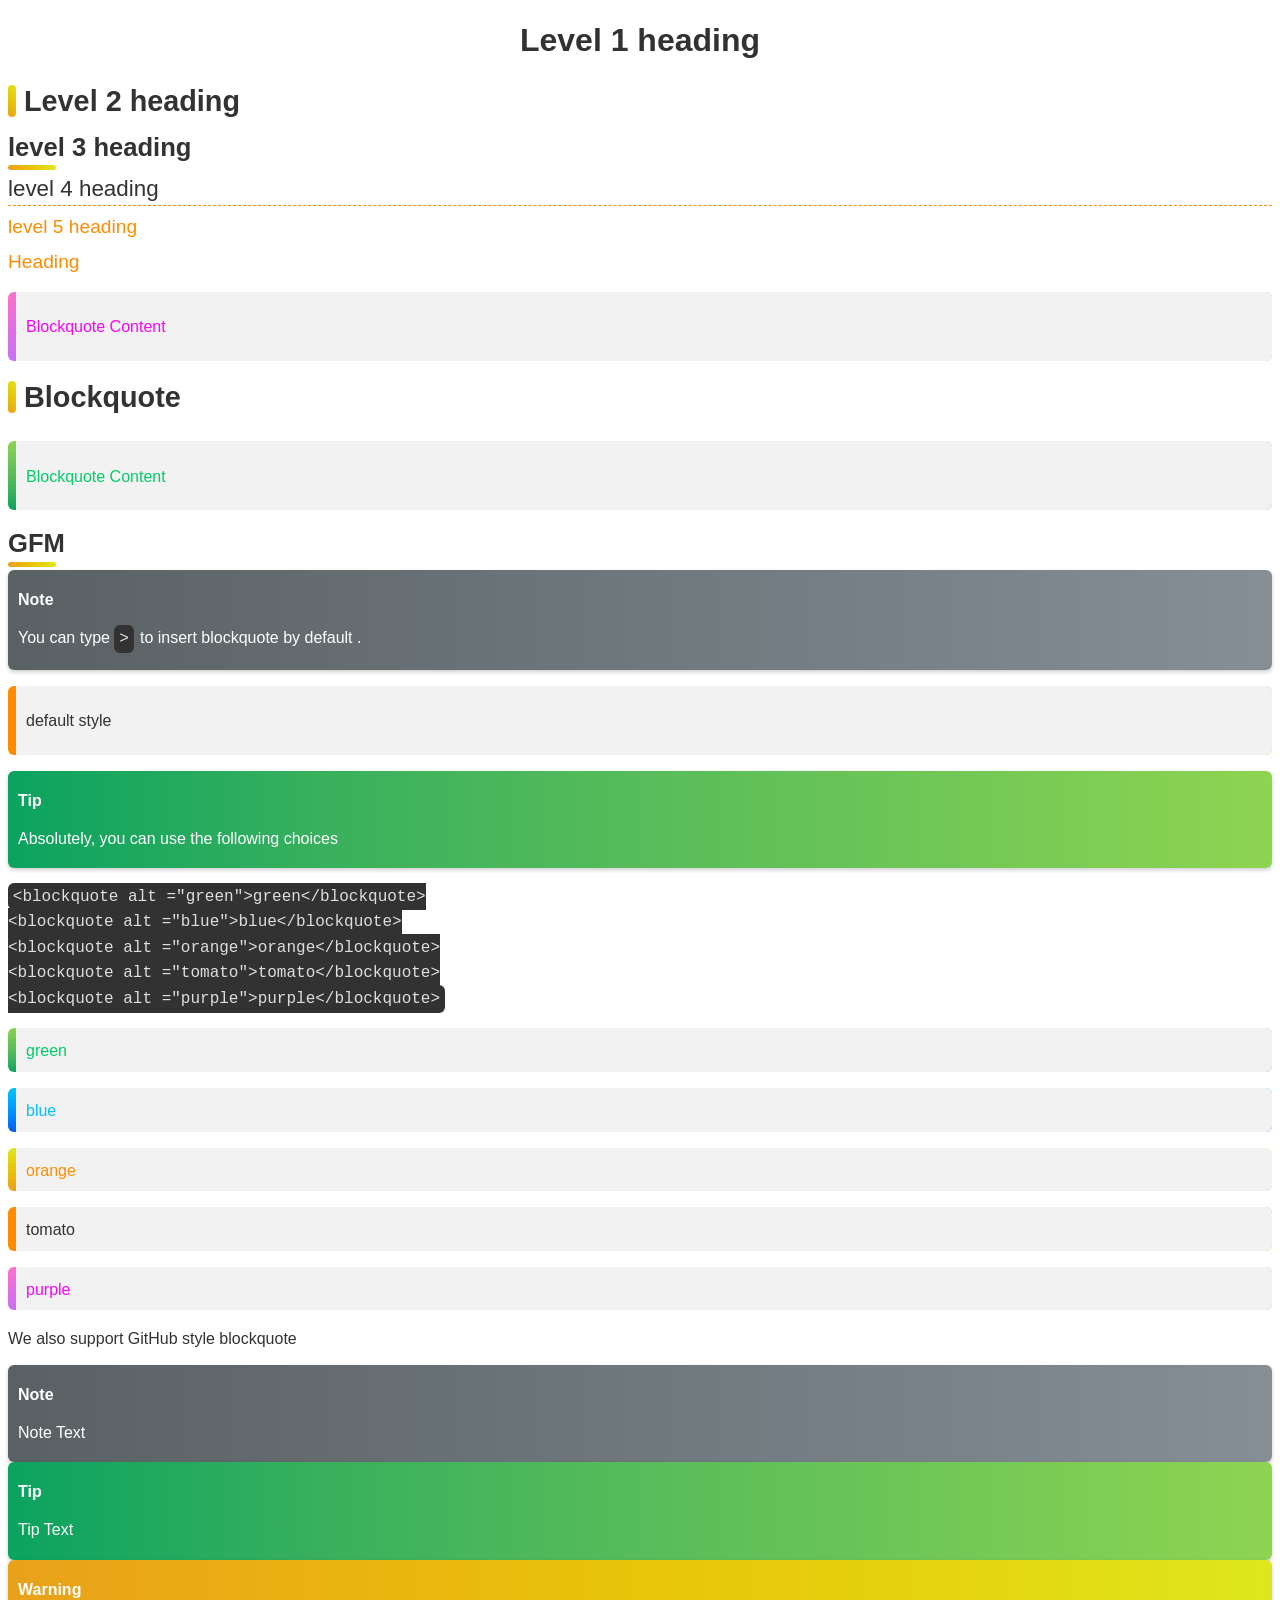
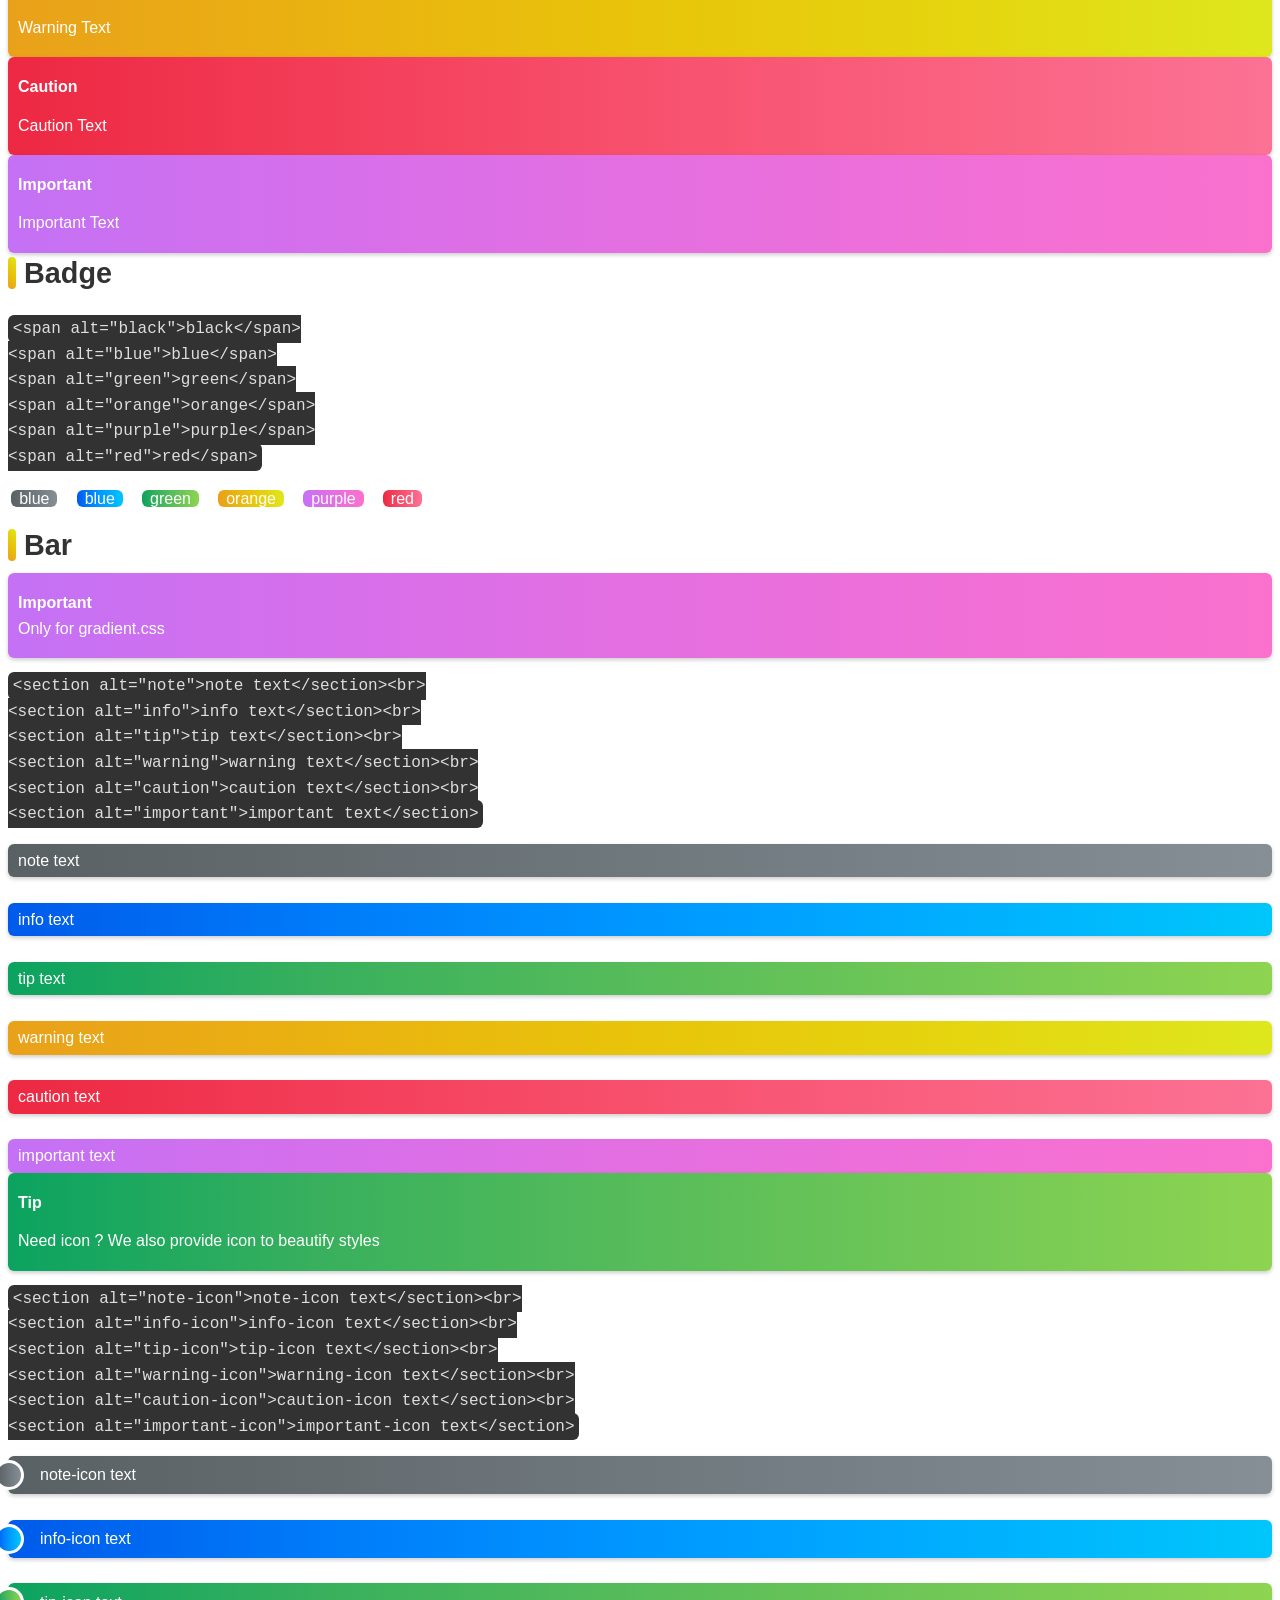
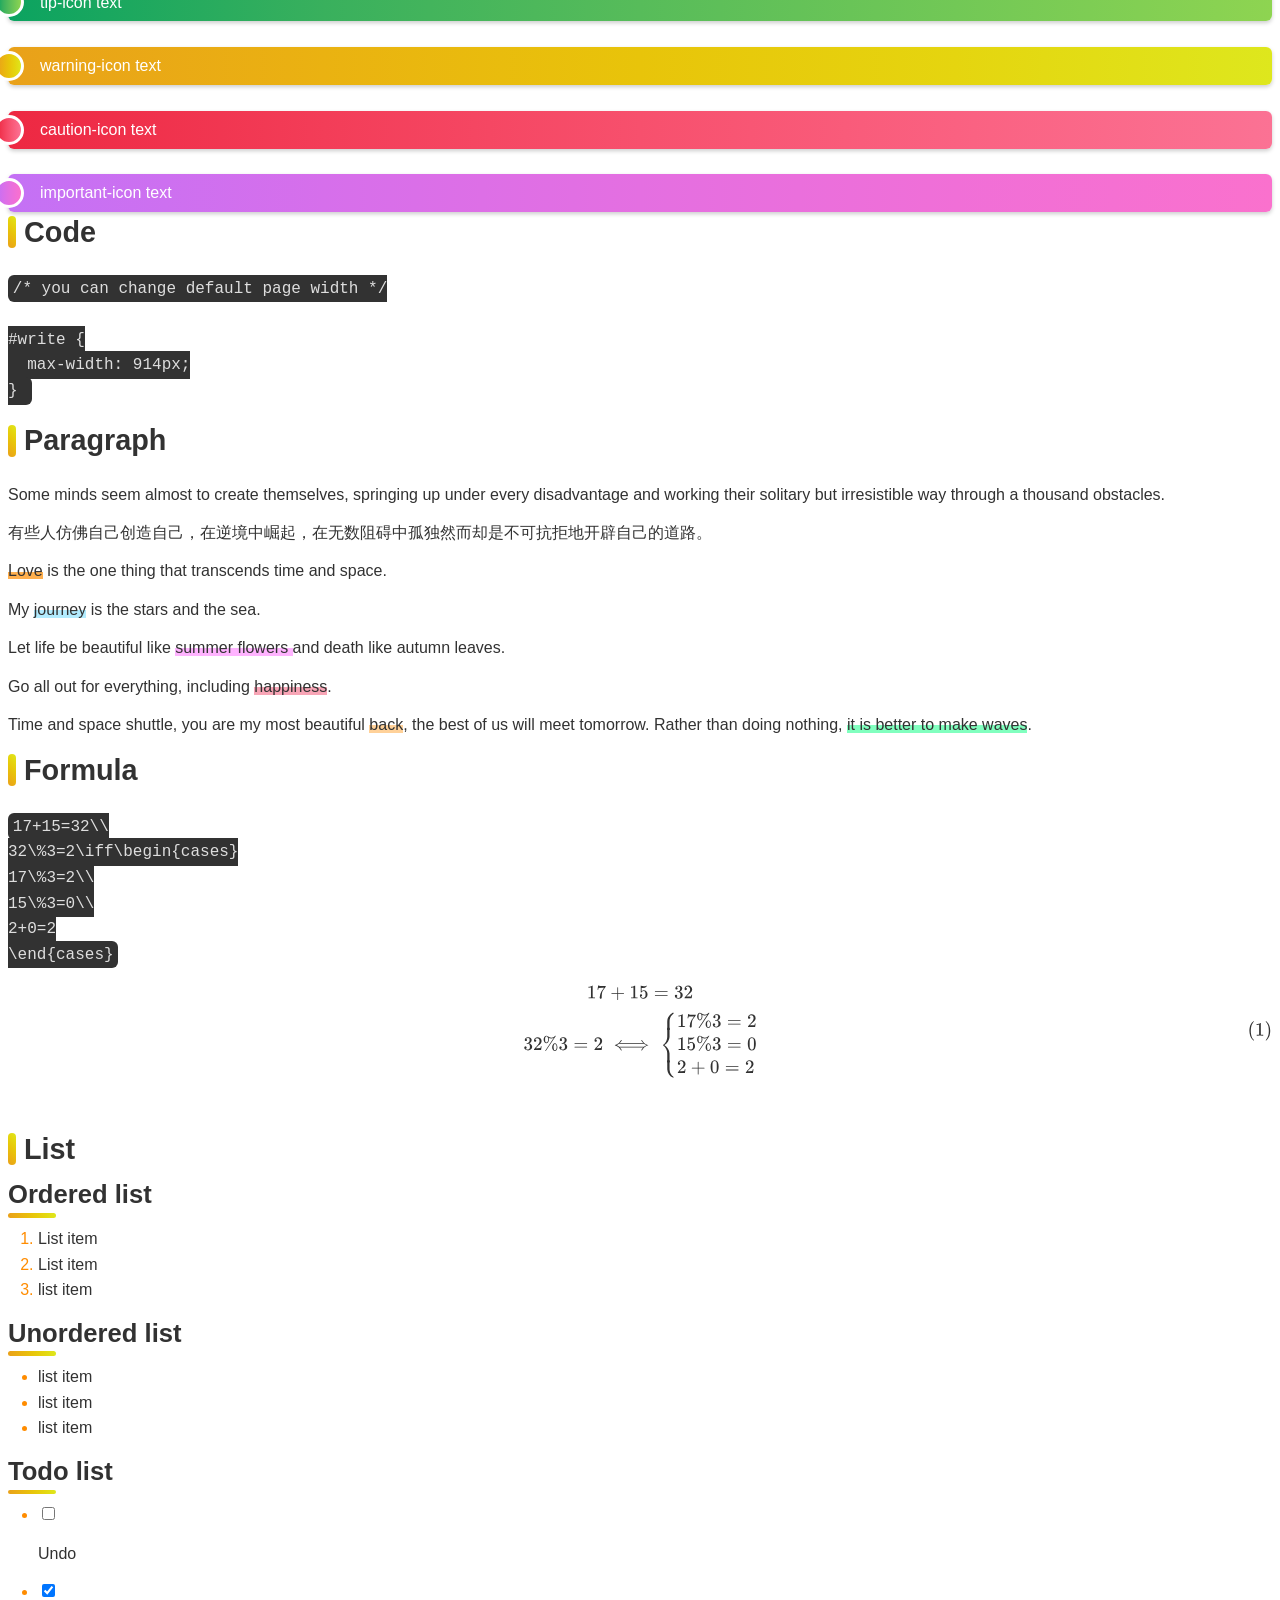
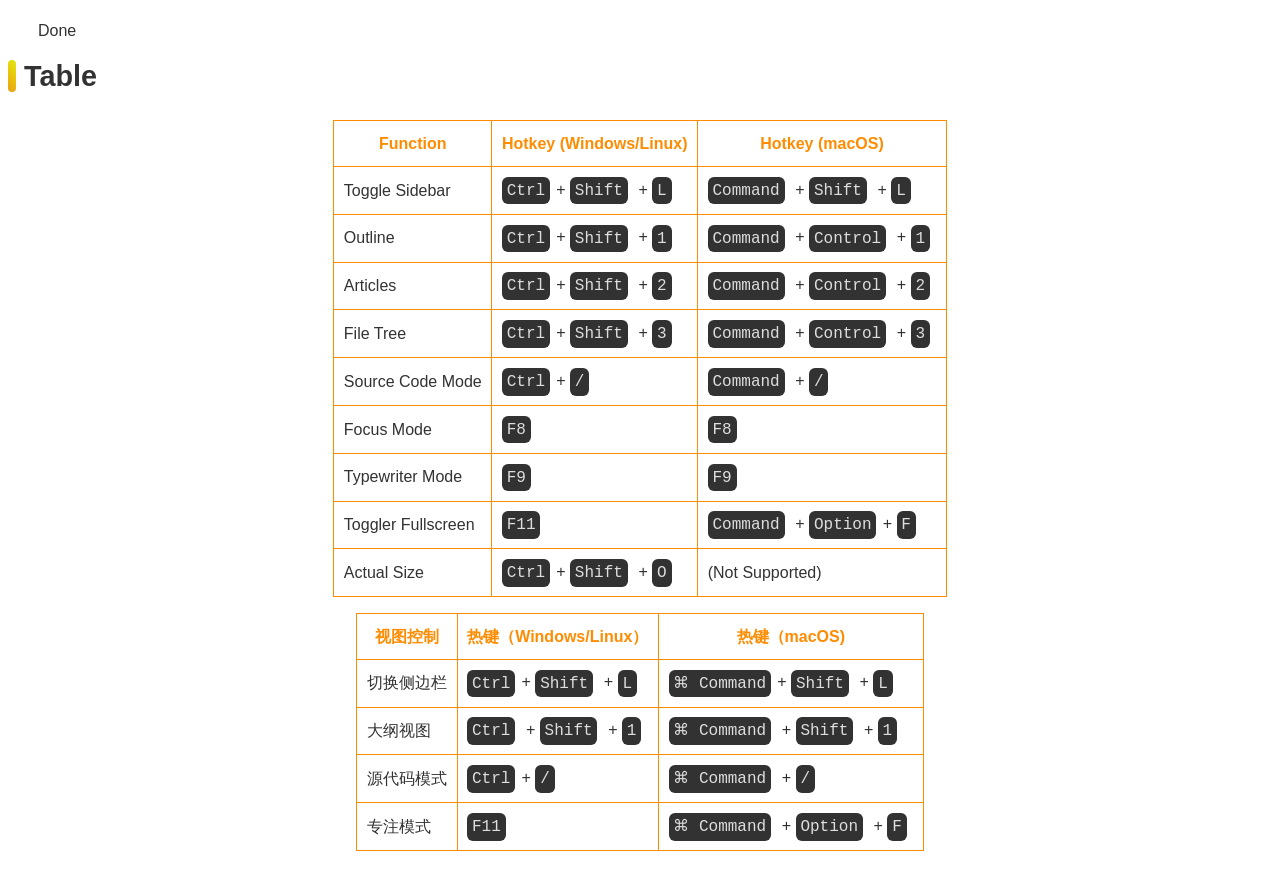
==== commit 62d8a313: "v 0.0.6.0" ====
--- a/foresee/test/index.html
+++ b/foresee/test/index.html
@@ -3,7 +3,7 @@
 <head>
 <meta charset='UTF-8'><meta name='viewport' content='width=device-width initial-scale=1'>
 <title>README</title>
-<link rel="stylesheet" href="../glass.css">
+<link rel='stylesheet' href='../gradient.css'>
 </head>
 <body><h1 id='level-1-heading'>Level 1 heading</h1>
 <h2 id='level--2-heading'>Level  2 heading</h2>
@@ -101,8 +101,13 @@
 } 
 </code></pre>
 <h2 id='paragraph'>Paragraph</h2>
-<p>Some minds seem almost to create themselves, springing up under every disadvantage and working their solitary <mark class="important">but irresistible way through a thousand obstacles</mark>  .</p>
-<p>有些人仿佛自己创造自己，在逆境中崛起，在无数阻碍中孤独然而却是不可抗拒地<mark>开辟自己的道路</mark>。</p>
+<p>Some minds seem almost to create themselves, springing up under every disadvantage and working their solitary but irresistible way through a thousand obstacles.</p>
+<p>有些人仿佛自己创造自己，在逆境中崛起，在无数阻碍中孤独然而却是不可抗拒地开辟自己的道路。</p>
+<p><mark>Love</mark> is the one thing that transcends time and space.</p>
+<p>My <mark alt="info">journey</mark> is the stars and the sea.</p>
+<p>Let life be beautiful like <mark alt="important">summer flowers </mark>and death like autumn leaves.</p>
+<p>Go all out for everything, including <mark alt="caution">happiness</mark>.</p>
+<p>Time and space shuttle, you are my most beautiful <mark alt="warning"> back</mark>, the best of us will meet tomorrow. Rather than doing nothing, <mark alt="tip">it is better to make waves</mark>.</p>
 <h2 id='formula'>Formula</h2>
 <pre><code class='language-latex' lang='latex'>17+15=32\\
 32\%3=2\iff\begin{cases}
@@ -111,7 +116,7 @@
 2+0=2
 \end{cases}
 </code></pre>
-<div contenteditable="false" spellcheck="false" class="mathjax-block md-end-block md-math-block md-rawblock" id="mathjax-n74" cid="n74" mdtype="math_block" data-math-tag-before="0" data-math-tag-after="1" data-math-labels="[]"><div class="md-math-container"><mjx-container class="MathJax" jax="SVG" display="true" width="full" style="min-width: 36.986ex; position: relative;"><svg xmlns="http://www.w3.org/2000/svg" width="100%" height="11.086ex" role="img" focusable="false" xmlns:xlink="http://www.w3.org/1999/xlink" aria-hidden="true" style="vertical-align: -4.977ex; min-width: 36.986ex;"><defs><path id="MJX-1-TEX-N-31" d="M213 578L200 573Q186 568 160 563T102 556H83V602H102Q149 604 189 617T245 641T273 663Q275 666 285 666Q294 666 302 660V361L303 61Q310 54 315 52T339 48T401 46H427V0H416Q395 3 257 3Q121 3 100 0H88V46H114Q136 46 152 46T177 47T193 50T201 52T207 57T213 61V578Z"></path><path id="MJX-1-TEX-N-37" d="M55 458Q56 460 72 567L88 674Q88 676 108 676H128V672Q128 662 143 655T195 646T364 644H485V605L417 512Q408 500 387 472T360 435T339 403T319 367T305 330T292 284T284 230T278 162T275 80Q275 66 275 52T274 28V19Q270 2 255 -10T221 -22Q210 -22 200 -19T179 0T168 40Q168 198 265 368Q285 400 349 489L395 552H302Q128 552 119 546Q113 543 108 522T98 479L95 458V455H55V458Z"></path><path id="MJX-1-TEX-N-2B" d="M56 237T56 250T70 270H369V420L370 570Q380 583 389 583Q402 583 409 568V270H707Q722 262 722 250T707 230H409V-68Q401 -82 391 -82H389H387Q375 -82 369 -68V230H70Q56 237 56 250Z"></path><path id="MJX-1-TEX-N-35" d="M164 157Q164 133 148 117T109 101H102Q148 22 224 22Q294 22 326 82Q345 115 345 210Q345 313 318 349Q292 382 260 382H254Q176 382 136 314Q132 307 129 306T114 304Q97 304 95 310Q93 314 93 485V614Q93 664 98 664Q100 666 102 666Q103 666 123 658T178 642T253 634Q324 634 389 662Q397 666 402 666Q410 666 410 648V635Q328 538 205 538Q174 538 149 544L139 546V374Q158 388 169 396T205 412T256 420Q337 420 393 355T449 201Q449 109 385 44T229 -22Q148 -22 99 32T50 154Q50 178 61 192T84 210T107 214Q132 214 148 197T164 157Z"></path><path id="MJX-1-TEX-N-3D" d="M56 347Q56 360 70 367H707Q722 359 722 347Q722 336 708 328L390 327H72Q56 332 56 347ZM56 153Q56 168 72 173H708Q722 163 722 153Q722 140 707 133H70Q56 140 56 153Z"></path><path id="MJX-1-TEX-N-33" d="M127 463Q100 463 85 480T69 524Q69 579 117 622T233 665Q268 665 277 664Q351 652 390 611T430 522Q430 470 396 421T302 350L299 348Q299 347 308 345T337 336T375 315Q457 262 457 175Q457 96 395 37T238 -22Q158 -22 100 21T42 130Q42 158 60 175T105 193Q133 193 151 175T169 130Q169 119 166 110T159 94T148 82T136 74T126 70T118 67L114 66Q165 21 238 21Q293 21 321 74Q338 107 338 175V195Q338 290 274 322Q259 328 213 329L171 330L168 332Q166 335 166 348Q166 366 174 366Q202 366 232 371Q266 376 294 413T322 525V533Q322 590 287 612Q265 626 240 626Q208 626 181 615T143 592T132 580H135Q138 579 143 578T153 573T165 566T175 555T183 540T186 520Q186 498 172 481T127 463Z"></path><path id="MJX-1-TEX-N-32" d="M109 429Q82 429 66 447T50 491Q50 562 103 614T235 666Q326 666 387 610T449 465Q449 422 429 383T381 315T301 241Q265 210 201 149L142 93L218 92Q375 92 385 97Q392 99 409 186V189H449V186Q448 183 436 95T421 3V0H50V19V31Q50 38 56 46T86 81Q115 113 136 137Q145 147 170 174T204 211T233 244T261 278T284 308T305 340T320 369T333 401T340 431T343 464Q343 527 309 573T212 619Q179 619 154 602T119 569T109 550Q109 549 114 549Q132 549 151 535T170 489Q170 464 154 447T109 429Z"></path><path id="MJX-1-TEX-N-25" d="M465 605Q428 605 394 614T340 632T319 641Q332 608 332 548Q332 458 293 403T202 347Q145 347 101 402T56 548Q56 637 101 693T202 750Q241 750 272 719Q359 642 464 642Q580 642 650 732Q662 748 668 749Q670 750 673 750Q682 750 688 743T693 726Q178 -47 170 -52Q166 -56 160 -56Q147 -56 142 -45Q137 -36 142 -27Q143 -24 363 304Q469 462 525 546T581 630Q528 605 465 605ZM207 385Q235 385 263 427T292 548Q292 617 267 664T200 712Q193 712 186 709T167 698T147 668T134 615Q132 595 132 548V527Q132 436 165 403Q183 385 203 385H207ZM500 146Q500 234 544 290T647 347Q699 347 737 292T776 146T737 0T646 -56Q590 -56 545 0T500 146ZM651 -18Q679 -18 707 24T736 146Q736 215 711 262T644 309Q637 309 630 306T611 295T591 265T578 212Q577 200 577 146V124Q577 -18 647 -18H651Z"></path><path id="MJX-1-TEX-N-27FA" d="M1438 514Q1438 525 1454 525Q1459 525 1462 525T1467 525T1471 524T1473 523T1475 520T1477 517T1480 512Q1517 438 1578 381T1689 300T1785 263Q1802 258 1802 250T1793 239T1756 228T1698 204Q1554 134 1480 -12Q1476 -21 1473 -22T1458 -24Q1438 -24 1438 -17Q1438 -13 1443 0Q1478 69 1529 123L1539 133H318L328 123Q379 69 414 0Q419 -13 419 -17Q419 -24 399 -24Q388 -24 385 -23T377 -12Q332 77 253 144T72 237Q62 240 59 242T56 250T59 257T70 262T89 268T119 278T160 296Q303 366 377 512Q382 522 385 523T401 525Q419 524 419 515Q419 510 414 500Q379 431 328 377L318 367H1539L1529 377Q1496 412 1467 458T1438 514ZM274 173H1583L1593 181Q1632 211 1710 250Q1709 251 1692 259T1647 283T1593 319L1583 327H930L927 328L602 327H274L264 319Q225 289 147 250Q148 249 165 241T210 217T264 181L274 173Z"></path><path id="MJX-1-TEX-S4-23A7" d="M712 899L718 893V876V865Q718 854 704 846Q627 793 577 710T510 525Q510 524 509 521Q505 493 504 349Q504 345 504 334Q504 277 504 240Q504 -2 503 -4Q502 -8 494 -9T444 -10Q392 -10 390 -9Q387 -8 386 -5Q384 5 384 230Q384 262 384 312T383 382Q383 481 392 535T434 656Q510 806 664 892L677 899H712Z"></path><path id="MJX-1-TEX-S4-23A9" d="M718 -893L712 -899H677L666 -893Q542 -825 468 -714T385 -476Q384 -466 384 -282Q384 3 385 5L389 9Q392 10 444 10Q486 10 494 9T503 4Q504 2 504 -239V-310V-366Q504 -470 508 -513T530 -609Q546 -657 569 -698T617 -767T661 -812T699 -843T717 -856T718 -876V-893Z"></path><path id="MJX-1-TEX-S4-23A8" d="M389 1159Q391 1160 455 1160Q496 1160 498 1159Q501 1158 502 1155Q504 1145 504 924Q504 691 503 682Q494 549 425 439T243 259L229 250L243 241Q349 175 421 66T503 -182Q504 -191 504 -424Q504 -600 504 -629T499 -659H498Q496 -660 444 -660T390 -659Q387 -658 386 -655Q384 -645 384 -425V-282Q384 -176 377 -116T342 10Q325 54 301 92T255 155T214 196T183 222T171 232Q170 233 170 250T171 268Q171 269 191 284T240 331T300 407T354 524T383 679Q384 691 384 925Q384 1152 385 1155L389 1159Z"></path><path id="MJX-1-TEX-S4-23AA" d="M384 150V266Q384 304 389 309Q391 310 455 310Q496 310 498 309Q502 308 503 298Q504 283 504 150Q504 32 504 12T499 -9H498Q496 -10 444 -10T390 -9Q386 -8 385 2Q384 17 384 150Z"></path><path id="MJX-1-TEX-N-30" d="M96 585Q152 666 249 666Q297 666 345 640T423 548Q460 465 460 320Q460 165 417 83Q397 41 362 16T301 -15T250 -22Q224 -22 198 -16T137 16T82 83Q39 165 39 320Q39 494 96 585ZM321 597Q291 629 250 629Q208 629 178 597Q153 571 145 525T137 333Q137 175 145 125T181 46Q209 16 250 16Q290 16 318 46Q347 76 354 130T362 333Q362 478 354 524T321 597Z"></path><path id="MJX-1-TEX-N-28" d="M94 250Q94 319 104 381T127 488T164 576T202 643T244 695T277 729T302 750H315H319Q333 750 333 741Q333 738 316 720T275 667T226 581T184 443T167 250T184 58T225 -81T274 -167T316 -220T333 -241Q333 -250 318 -250H315H302L274 -226Q180 -141 137 -14T94 250Z"></path><path id="MJX-1-TEX-N-29" d="M60 749L64 750Q69 750 74 750H86L114 726Q208 641 251 514T294 250Q294 182 284 119T261 12T224 -76T186 -143T145 -194T113 -227T90 -246Q87 -249 86 -250H74Q66 -250 63 -250T58 -247T55 -238Q56 -237 66 -225Q221 -64 221 250T66 725Q56 737 55 738Q55 746 60 749Z"></path></defs><g stroke="currentColor" fill="currentColor" stroke-width="0" transform="scale(0.018703,-0.018703) translate(0, -2700)"><g data-mml-node="math"><g data-mml-node="mtable" transform="translate(2078,0) translate(-2078,0)"><g transform="translate(0 2700) matrix(1 0 0 -1 0 0) scale(53.47)"><svg data-table="true" preserveAspectRatio="xMidYMid" viewBox="6095.8 -2700 1 4900"><g transform="matrix(1 0 0 -1 0 0)"><g data-mml-node="mlabeledtr"><g data-mml-node="mtd"><g data-mml-node="mtable"><g data-mml-node="mtr" transform="translate(0,1950)"><g data-mml-node="mtd" transform="translate(3317.8,0)"><g data-mml-node="mn"><use data-c="31" xlink:href="#MJX-1-TEX-N-31"></use><use data-c="37" xlink:href="#MJX-1-TEX-N-37" transform="translate(500,0)"></use></g><g data-mml-node="mo" transform="translate(1222.2,0)"><use data-c="2B" xlink:href="#MJX-1-TEX-N-2B"></use></g><g data-mml-node="mn" transform="translate(2222.4,0)"><use data-c="31" xlink:href="#MJX-1-TEX-N-31"></use><use data-c="35" xlink:href="#MJX-1-TEX-N-35" transform="translate(500,0)"></use></g><g data-mml-node="mo" transform="translate(3500.2,0)"><use data-c="3D" xlink:href="#MJX-1-TEX-N-3D"></use></g><g data-mml-node="mn" transform="translate(4556,0)"><use data-c="33" xlink:href="#MJX-1-TEX-N-33"></use><use data-c="32" xlink:href="#MJX-1-TEX-N-32" transform="translate(500,0)"></use></g></g></g><g data-mml-node="mtr" transform="translate(0,-750)"><g data-mml-node="mtd"><g data-mml-node="mn"><use data-c="33" xlink:href="#MJX-1-TEX-N-33"></use><use data-c="32" xlink:href="#MJX-1-TEX-N-32" transform="translate(500,0)"></use></g><g data-mml-node="mi" transform="translate(1000,0)"><use data-c="25" xlink:href="#MJX-1-TEX-N-25"></use></g><g data-mml-node="mn" transform="translate(1833,0)"><use data-c="33" xlink:href="#MJX-1-TEX-N-33"></use></g><g data-mml-node="mo" transform="translate(2610.8,0)"><use data-c="3D" xlink:href="#MJX-1-TEX-N-3D"></use></g><g data-mml-node="mn" transform="translate(3666.6,0)"><use data-c="32" xlink:href="#MJX-1-TEX-N-32"></use></g><g data-mml-node="mstyle" transform="translate(4166.6,0)"><g data-mml-node="mspace"></g></g><g data-mml-node="mo" transform="translate(4722.3,0)"><use data-c="27FA" xlink:href="#MJX-1-TEX-N-27FA"></use></g><g data-mml-node="mstyle" transform="translate(6580.3,0)"><g data-mml-node="mspace"></g></g><g data-mml-node="mrow" transform="translate(7136.1,0)"><g data-mml-node="mo"><use data-c="23A7" xlink:href="#MJX-1-TEX-S4-23A7" transform="translate(0,1051)"></use><use data-c="23A9" xlink:href="#MJX-1-TEX-S4-23A9" transform="translate(0,-551)"></use><use data-c="23A8" xlink:href="#MJX-1-TEX-S4-23A8" transform="translate(0,0)"></use><svg width="889" height="81" y="1060" x="0" viewBox="0 14.3 889 81"><use data-c="23AA" xlink:href="#MJX-1-TEX-S4-23AA" transform="scale(1,0.398)"></use></svg><svg width="889" height="81" y="-641" x="0" viewBox="0 14.3 889 81"><use data-c="23AA" xlink:href="#MJX-1-TEX-S4-23AA" transform="scale(1,0.398)"></use></svg></g><g data-mml-node="mtable" transform="translate(889,0)"><g data-mml-node="mtr" transform="translate(0,1200)"><g data-mml-node="mtd"><g data-mml-node="mn"><use data-c="31" xlink:href="#MJX-1-TEX-N-31"></use><use data-c="37" xlink:href="#MJX-1-TEX-N-37" transform="translate(500,0)"></use></g><g data-mml-node="mi" transform="translate(1000,0)"><use data-c="25" xlink:href="#MJX-1-TEX-N-25"></use></g><g data-mml-node="mn" transform="translate(1833,0)"><use data-c="33" xlink:href="#MJX-1-TEX-N-33"></use></g><g data-mml-node="mo" transform="translate(2610.8,0)"><use data-c="3D" xlink:href="#MJX-1-TEX-N-3D"></use></g><g data-mml-node="mn" transform="translate(3666.6,0)"><use data-c="32" xlink:href="#MJX-1-TEX-N-32"></use></g></g></g><g data-mml-node="mtr" transform="translate(0,0)"><g data-mml-node="mtd"><g data-mml-node="mn"><use data-c="31" xlink:href="#MJX-1-TEX-N-31"></use><use data-c="35" xlink:href="#MJX-1-TEX-N-35" transform="translate(500,0)"></use></g><g data-mml-node="mi" transform="translate(1000,0)"><use data-c="25" xlink:href="#MJX-1-TEX-N-25"></use></g><g data-mml-node="mn" transform="translate(1833,0)"><use data-c="33" xlink:href="#MJX-1-TEX-N-33"></use></g><g data-mml-node="mo" transform="translate(2610.8,0)"><use data-c="3D" xlink:href="#MJX-1-TEX-N-3D"></use></g><g data-mml-node="mn" transform="translate(3666.6,0)"><use data-c="30" xlink:href="#MJX-1-TEX-N-30"></use></g></g></g><g data-mml-node="mtr" transform="translate(0,-1200)"><g data-mml-node="mtd"><g data-mml-node="mn"><use data-c="32" xlink:href="#MJX-1-TEX-N-32"></use></g><g data-mml-node="mo" transform="translate(722.2,0)"><use data-c="2B" xlink:href="#MJX-1-TEX-N-2B"></use></g><g data-mml-node="mn" transform="translate(1722.4,0)"><use data-c="30" xlink:href="#MJX-1-TEX-N-30"></use></g><g data-mml-node="mo" transform="translate(2500.2,0)"><use data-c="3D" xlink:href="#MJX-1-TEX-N-3D"></use></g><g data-mml-node="mn" transform="translate(3556,0)"><use data-c="32" xlink:href="#MJX-1-TEX-N-32"></use></g></g></g></g><g data-mml-node="mo" transform="translate(5055.6,0) translate(0 250)"></g></g></g></g></g></g></g></g></svg><svg data-labels="true" preserveAspectRatio="xMaxYMid" viewBox="1278 -2700 1 4900"><g data-labels="true" transform="matrix(1 0 0 -1 0 0)"><g data-mml-node="mtd" id="mjx-eqn:1"><g data-mml-node="mtext"><use data-c="28" xlink:href="#MJX-1-TEX-N-28"></use><use data-c="31" xlink:href="#MJX-1-TEX-N-31" transform="translate(389,0)"></use><use data-c="29" xlink:href="#MJX-1-TEX-N-29" transform="translate(889,0)"></use></g></g></g></svg></g></g></g></g></svg></mjx-container></div></div>
+<div contenteditable="false" spellcheck="false" class="mathjax-block md-end-block md-math-block md-rawblock" id="mathjax-n79" cid="n79" mdtype="math_block" data-math-tag-before="0" data-math-tag-after="1" data-math-labels="[]"><div class="md-math-container"><mjx-container class="MathJax" jax="SVG" display="true" width="full" style="min-width: 36.986ex; position: relative;"><svg xmlns="http://www.w3.org/2000/svg" width="100%" height="11.086ex" role="img" focusable="false" xmlns:xlink="http://www.w3.org/1999/xlink" aria-hidden="true" style="vertical-align: -4.977ex; min-width: 36.986ex;"><defs><path id="MJX-1-TEX-N-31" d="M213 578L200 573Q186 568 160 563T102 556H83V602H102Q149 604 189 617T245 641T273 663Q275 666 285 666Q294 666 302 660V361L303 61Q310 54 315 52T339 48T401 46H427V0H416Q395 3 257 3Q121 3 100 0H88V46H114Q136 46 152 46T177 47T193 50T201 52T207 57T213 61V578Z"></path><path id="MJX-1-TEX-N-37" d="M55 458Q56 460 72 567L88 674Q88 676 108 676H128V672Q128 662 143 655T195 646T364 644H485V605L417 512Q408 500 387 472T360 435T339 403T319 367T305 330T292 284T284 230T278 162T275 80Q275 66 275 52T274 28V19Q270 2 255 -10T221 -22Q210 -22 200 -19T179 0T168 40Q168 198 265 368Q285 400 349 489L395 552H302Q128 552 119 546Q113 543 108 522T98 479L95 458V455H55V458Z"></path><path id="MJX-1-TEX-N-2B" d="M56 237T56 250T70 270H369V420L370 570Q380 583 389 583Q402 583 409 568V270H707Q722 262 722 250T707 230H409V-68Q401 -82 391 -82H389H387Q375 -82 369 -68V230H70Q56 237 56 250Z"></path><path id="MJX-1-TEX-N-35" d="M164 157Q164 133 148 117T109 101H102Q148 22 224 22Q294 22 326 82Q345 115 345 210Q345 313 318 349Q292 382 260 382H254Q176 382 136 314Q132 307 129 306T114 304Q97 304 95 310Q93 314 93 485V614Q93 664 98 664Q100 666 102 666Q103 666 123 658T178 642T253 634Q324 634 389 662Q397 666 402 666Q410 666 410 648V635Q328 538 205 538Q174 538 149 544L139 546V374Q158 388 169 396T205 412T256 420Q337 420 393 355T449 201Q449 109 385 44T229 -22Q148 -22 99 32T50 154Q50 178 61 192T84 210T107 214Q132 214 148 197T164 157Z"></path><path id="MJX-1-TEX-N-3D" d="M56 347Q56 360 70 367H707Q722 359 722 347Q722 336 708 328L390 327H72Q56 332 56 347ZM56 153Q56 168 72 173H708Q722 163 722 153Q722 140 707 133H70Q56 140 56 153Z"></path><path id="MJX-1-TEX-N-33" d="M127 463Q100 463 85 480T69 524Q69 579 117 622T233 665Q268 665 277 664Q351 652 390 611T430 522Q430 470 396 421T302 350L299 348Q299 347 308 345T337 336T375 315Q457 262 457 175Q457 96 395 37T238 -22Q158 -22 100 21T42 130Q42 158 60 175T105 193Q133 193 151 175T169 130Q169 119 166 110T159 94T148 82T136 74T126 70T118 67L114 66Q165 21 238 21Q293 21 321 74Q338 107 338 175V195Q338 290 274 322Q259 328 213 329L171 330L168 332Q166 335 166 348Q166 366 174 366Q202 366 232 371Q266 376 294 413T322 525V533Q322 590 287 612Q265 626 240 626Q208 626 181 615T143 592T132 580H135Q138 579 143 578T153 573T165 566T175 555T183 540T186 520Q186 498 172 481T127 463Z"></path><path id="MJX-1-TEX-N-32" d="M109 429Q82 429 66 447T50 491Q50 562 103 614T235 666Q326 666 387 610T449 465Q449 422 429 383T381 315T301 241Q265 210 201 149L142 93L218 92Q375 92 385 97Q392 99 409 186V189H449V186Q448 183 436 95T421 3V0H50V19V31Q50 38 56 46T86 81Q115 113 136 137Q145 147 170 174T204 211T233 244T261 278T284 308T305 340T320 369T333 401T340 431T343 464Q343 527 309 573T212 619Q179 619 154 602T119 569T109 550Q109 549 114 549Q132 549 151 535T170 489Q170 464 154 447T109 429Z"></path><path id="MJX-1-TEX-N-25" d="M465 605Q428 605 394 614T340 632T319 641Q332 608 332 548Q332 458 293 403T202 347Q145 347 101 402T56 548Q56 637 101 693T202 750Q241 750 272 719Q359 642 464 642Q580 642 650 732Q662 748 668 749Q670 750 673 750Q682 750 688 743T693 726Q178 -47 170 -52Q166 -56 160 -56Q147 -56 142 -45Q137 -36 142 -27Q143 -24 363 304Q469 462 525 546T581 630Q528 605 465 605ZM207 385Q235 385 263 427T292 548Q292 617 267 664T200 712Q193 712 186 709T167 698T147 668T134 615Q132 595 132 548V527Q132 436 165 403Q183 385 203 385H207ZM500 146Q500 234 544 290T647 347Q699 347 737 292T776 146T737 0T646 -56Q590 -56 545 0T500 146ZM651 -18Q679 -18 707 24T736 146Q736 215 711 262T644 309Q637 309 630 306T611 295T591 265T578 212Q577 200 577 146V124Q577 -18 647 -18H651Z"></path><path id="MJX-1-TEX-N-27FA" d="M1438 514Q1438 525 1454 525Q1459 525 1462 525T1467 525T1471 524T1473 523T1475 520T1477 517T1480 512Q1517 438 1578 381T1689 300T1785 263Q1802 258 1802 250T1793 239T1756 228T1698 204Q1554 134 1480 -12Q1476 -21 1473 -22T1458 -24Q1438 -24 1438 -17Q1438 -13 1443 0Q1478 69 1529 123L1539 133H318L328 123Q379 69 414 0Q419 -13 419 -17Q419 -24 399 -24Q388 -24 385 -23T377 -12Q332 77 253 144T72 237Q62 240 59 242T56 250T59 257T70 262T89 268T119 278T160 296Q303 366 377 512Q382 522 385 523T401 525Q419 524 419 515Q419 510 414 500Q379 431 328 377L318 367H1539L1529 377Q1496 412 1467 458T1438 514ZM274 173H1583L1593 181Q1632 211 1710 250Q1709 251 1692 259T1647 283T1593 319L1583 327H930L927 328L602 327H274L264 319Q225 289 147 250Q148 249 165 241T210 217T264 181L274 173Z"></path><path id="MJX-1-TEX-S4-23A7" d="M712 899L718 893V876V865Q718 854 704 846Q627 793 577 710T510 525Q510 524 509 521Q505 493 504 349Q504 345 504 334Q504 277 504 240Q504 -2 503 -4Q502 -8 494 -9T444 -10Q392 -10 390 -9Q387 -8 386 -5Q384 5 384 230Q384 262 384 312T383 382Q383 481 392 535T434 656Q510 806 664 892L677 899H712Z"></path><path id="MJX-1-TEX-S4-23A9" d="M718 -893L712 -899H677L666 -893Q542 -825 468 -714T385 -476Q384 -466 384 -282Q384 3 385 5L389 9Q392 10 444 10Q486 10 494 9T503 4Q504 2 504 -239V-310V-366Q504 -470 508 -513T530 -609Q546 -657 569 -698T617 -767T661 -812T699 -843T717 -856T718 -876V-893Z"></path><path id="MJX-1-TEX-S4-23A8" d="M389 1159Q391 1160 455 1160Q496 1160 498 1159Q501 1158 502 1155Q504 1145 504 924Q504 691 503 682Q494 549 425 439T243 259L229 250L243 241Q349 175 421 66T503 -182Q504 -191 504 -424Q504 -600 504 -629T499 -659H498Q496 -660 444 -660T390 -659Q387 -658 386 -655Q384 -645 384 -425V-282Q384 -176 377 -116T342 10Q325 54 301 92T255 155T214 196T183 222T171 232Q170 233 170 250T171 268Q171 269 191 284T240 331T300 407T354 524T383 679Q384 691 384 925Q384 1152 385 1155L389 1159Z"></path><path id="MJX-1-TEX-S4-23AA" d="M384 150V266Q384 304 389 309Q391 310 455 310Q496 310 498 309Q502 308 503 298Q504 283 504 150Q504 32 504 12T499 -9H498Q496 -10 444 -10T390 -9Q386 -8 385 2Q384 17 384 150Z"></path><path id="MJX-1-TEX-N-30" d="M96 585Q152 666 249 666Q297 666 345 640T423 548Q460 465 460 320Q460 165 417 83Q397 41 362 16T301 -15T250 -22Q224 -22 198 -16T137 16T82 83Q39 165 39 320Q39 494 96 585ZM321 597Q291 629 250 629Q208 629 178 597Q153 571 145 525T137 333Q137 175 145 125T181 46Q209 16 250 16Q290 16 318 46Q347 76 354 130T362 333Q362 478 354 524T321 597Z"></path><path id="MJX-1-TEX-N-28" d="M94 250Q94 319 104 381T127 488T164 576T202 643T244 695T277 729T302 750H315H319Q333 750 333 741Q333 738 316 720T275 667T226 581T184 443T167 250T184 58T225 -81T274 -167T316 -220T333 -241Q333 -250 318 -250H315H302L274 -226Q180 -141 137 -14T94 250Z"></path><path id="MJX-1-TEX-N-29" d="M60 749L64 750Q69 750 74 750H86L114 726Q208 641 251 514T294 250Q294 182 284 119T261 12T224 -76T186 -143T145 -194T113 -227T90 -246Q87 -249 86 -250H74Q66 -250 63 -250T58 -247T55 -238Q56 -237 66 -225Q221 -64 221 250T66 725Q56 737 55 738Q55 746 60 749Z"></path></defs><g stroke="currentColor" fill="currentColor" stroke-width="0" transform="scale(0.018703,-0.018703) translate(0, -2700)"><g data-mml-node="math"><g data-mml-node="mtable" transform="translate(2078,0) translate(-2078,0)"><g transform="translate(0 2700) matrix(1 0 0 -1 0 0) scale(53.47)"><svg data-table="true" preserveAspectRatio="xMidYMid" viewBox="6095.8 -2700 1 4900"><g transform="matrix(1 0 0 -1 0 0)"><g data-mml-node="mlabeledtr"><g data-mml-node="mtd"><g data-mml-node="mtable"><g data-mml-node="mtr" transform="translate(0,1950)"><g data-mml-node="mtd" transform="translate(3317.8,0)"><g data-mml-node="mn"><use data-c="31" xlink:href="#MJX-1-TEX-N-31"></use><use data-c="37" xlink:href="#MJX-1-TEX-N-37" transform="translate(500,0)"></use></g><g data-mml-node="mo" transform="translate(1222.2,0)"><use data-c="2B" xlink:href="#MJX-1-TEX-N-2B"></use></g><g data-mml-node="mn" transform="translate(2222.4,0)"><use data-c="31" xlink:href="#MJX-1-TEX-N-31"></use><use data-c="35" xlink:href="#MJX-1-TEX-N-35" transform="translate(500,0)"></use></g><g data-mml-node="mo" transform="translate(3500.2,0)"><use data-c="3D" xlink:href="#MJX-1-TEX-N-3D"></use></g><g data-mml-node="mn" transform="translate(4556,0)"><use data-c="33" xlink:href="#MJX-1-TEX-N-33"></use><use data-c="32" xlink:href="#MJX-1-TEX-N-32" transform="translate(500,0)"></use></g></g></g><g data-mml-node="mtr" transform="translate(0,-750)"><g data-mml-node="mtd"><g data-mml-node="mn"><use data-c="33" xlink:href="#MJX-1-TEX-N-33"></use><use data-c="32" xlink:href="#MJX-1-TEX-N-32" transform="translate(500,0)"></use></g><g data-mml-node="mi" transform="translate(1000,0)"><use data-c="25" xlink:href="#MJX-1-TEX-N-25"></use></g><g data-mml-node="mn" transform="translate(1833,0)"><use data-c="33" xlink:href="#MJX-1-TEX-N-33"></use></g><g data-mml-node="mo" transform="translate(2610.8,0)"><use data-c="3D" xlink:href="#MJX-1-TEX-N-3D"></use></g><g data-mml-node="mn" transform="translate(3666.6,0)"><use data-c="32" xlink:href="#MJX-1-TEX-N-32"></use></g><g data-mml-node="mstyle" transform="translate(4166.6,0)"><g data-mml-node="mspace"></g></g><g data-mml-node="mo" transform="translate(4722.3,0)"><use data-c="27FA" xlink:href="#MJX-1-TEX-N-27FA"></use></g><g data-mml-node="mstyle" transform="translate(6580.3,0)"><g data-mml-node="mspace"></g></g><g data-mml-node="mrow" transform="translate(7136.1,0)"><g data-mml-node="mo"><use data-c="23A7" xlink:href="#MJX-1-TEX-S4-23A7" transform="translate(0,1051)"></use><use data-c="23A9" xlink:href="#MJX-1-TEX-S4-23A9" transform="translate(0,-551)"></use><use data-c="23A8" xlink:href="#MJX-1-TEX-S4-23A8" transform="translate(0,0)"></use><svg width="889" height="81" y="1060" x="0" viewBox="0 14.3 889 81"><use data-c="23AA" xlink:href="#MJX-1-TEX-S4-23AA" transform="scale(1,0.398)"></use></svg><svg width="889" height="81" y="-641" x="0" viewBox="0 14.3 889 81"><use data-c="23AA" xlink:href="#MJX-1-TEX-S4-23AA" transform="scale(1,0.398)"></use></svg></g><g data-mml-node="mtable" transform="translate(889,0)"><g data-mml-node="mtr" transform="translate(0,1200)"><g data-mml-node="mtd"><g data-mml-node="mn"><use data-c="31" xlink:href="#MJX-1-TEX-N-31"></use><use data-c="37" xlink:href="#MJX-1-TEX-N-37" transform="translate(500,0)"></use></g><g data-mml-node="mi" transform="translate(1000,0)"><use data-c="25" xlink:href="#MJX-1-TEX-N-25"></use></g><g data-mml-node="mn" transform="translate(1833,0)"><use data-c="33" xlink:href="#MJX-1-TEX-N-33"></use></g><g data-mml-node="mo" transform="translate(2610.8,0)"><use data-c="3D" xlink:href="#MJX-1-TEX-N-3D"></use></g><g data-mml-node="mn" transform="translate(3666.6,0)"><use data-c="32" xlink:href="#MJX-1-TEX-N-32"></use></g></g></g><g data-mml-node="mtr" transform="translate(0,0)"><g data-mml-node="mtd"><g data-mml-node="mn"><use data-c="31" xlink:href="#MJX-1-TEX-N-31"></use><use data-c="35" xlink:href="#MJX-1-TEX-N-35" transform="translate(500,0)"></use></g><g data-mml-node="mi" transform="translate(1000,0)"><use data-c="25" xlink:href="#MJX-1-TEX-N-25"></use></g><g data-mml-node="mn" transform="translate(1833,0)"><use data-c="33" xlink:href="#MJX-1-TEX-N-33"></use></g><g data-mml-node="mo" transform="translate(2610.8,0)"><use data-c="3D" xlink:href="#MJX-1-TEX-N-3D"></use></g><g data-mml-node="mn" transform="translate(3666.6,0)"><use data-c="30" xlink:href="#MJX-1-TEX-N-30"></use></g></g></g><g data-mml-node="mtr" transform="translate(0,-1200)"><g data-mml-node="mtd"><g data-mml-node="mn"><use data-c="32" xlink:href="#MJX-1-TEX-N-32"></use></g><g data-mml-node="mo" transform="translate(722.2,0)"><use data-c="2B" xlink:href="#MJX-1-TEX-N-2B"></use></g><g data-mml-node="mn" transform="translate(1722.4,0)"><use data-c="30" xlink:href="#MJX-1-TEX-N-30"></use></g><g data-mml-node="mo" transform="translate(2500.2,0)"><use data-c="3D" xlink:href="#MJX-1-TEX-N-3D"></use></g><g data-mml-node="mn" transform="translate(3556,0)"><use data-c="32" xlink:href="#MJX-1-TEX-N-32"></use></g></g></g></g><g data-mml-node="mo" transform="translate(5055.6,0) translate(0 250)"></g></g></g></g></g></g></g></g></svg><svg data-labels="true" preserveAspectRatio="xMaxYMid" viewBox="1278 -2700 1 4900"><g data-labels="true" transform="matrix(1 0 0 -1 0 0)"><g data-mml-node="mtd" id="mjx-eqn:1"><g data-mml-node="mtext"><use data-c="28" xlink:href="#MJX-1-TEX-N-28"></use><use data-c="31" xlink:href="#MJX-1-TEX-N-31" transform="translate(389,0)"></use><use data-c="29" xlink:href="#MJX-1-TEX-N-29" transform="translate(889,0)"></use></g></g></g></svg></g></g></g></g></svg></mjx-container></div></div>
 <p>&nbsp;</p>
 <h2 id='list'>List</h2>
 <h3 id='ordered-list'>Ordered list</h3>
--- a/foresee/gradient.css
+++ b/foresee/gradient.css
@@ -0,0 +1,1318 @@
+/* 
+version:0.0.6.0
+author:passwordgloo
+mode:auto switch light and dark mode
+repo:https://github.com/passwordgloo/Typora-foresee-theme
+license:MIT
+*/
+/*  Interface color */
+/* Gradient colors */
+/* 
+orange green 
+green blue
+tomato purple
+blue purple
+*/
+:root {
+  --bg-color: #fff;
+  --select-text-bg-color: #666;
+  --text-color: #323232;
+  --primary-color: #ff8c00;
+  --rawblock-edit-panel-bd: #f2f2f2;
+  --item-hover-bg-color: #ff8c00;
+  --control-text-hover-color: #ff8c00;
+  --md-char-color: rgba(72, 93, 108, 0.75);
+  --meta-content-color: var(--md-char-color);
+  --primary-btn-text-color: var(--text-color);
+  --active-file-bg-color: var(--bg-color);
+  --active-file-text-color: #fff;
+  --item-hover-text-color: #fff;
+}
+
+/* #write {
+  max-width: 914px;
+}  
+*/
+.megamenu-menu-list li a.active {
+  background: #00cd66;
+}
+
+div#megamenu-section-open {
+  background: #fff;
+}
+
+#megamenu-menu-sidebar {
+  background: #f2f2f2;
+}
+
+html {
+  font-size: 1rem;
+  -webkit-font-smoothing: antialiased;
+}
+
+body {
+  -webkit-text-size-adjust: 100%;
+  -ms-text-size-adjust: 100%;
+  font-family: "Microsoft YaHei", "PingFang SC", "Arial", "sans-serif";
+  color: var(--text-color);
+  line-height: 1.6;
+  background-color: var(--bg-color);
+  caret-color: var(--primary-color);
+}
+
+::-webkit-scrollbar-thumb {
+  background: #ff8c00;
+}
+
+::-webkit-scrollbar-thumb:active {
+  background: #34ff99;
+  transition: all 0.5s;
+}
+
+#typora-sidebar:hover div.sidebar-content-content::-webkit-scrollbar-thumb:horizontal {
+  background: rgba(230, 230, 230, 0.3);
+}
+
+.typora-node::-webkit-scrollbar {
+  width: 5px;
+}
+
+.typora-node::-webkit-scrollbar-thumb:vertical {
+  background: rgba(250, 250, 250, 0.3);
+}
+
+.typora-node::-webkit-scrollbar-thumb:vertical:active {
+  background: rgba(250, 250, 250, 0.5);
+}
+
+h1 {
+  font-size: 2rem;
+  font-weight: 2000;
+  font-family: "Microsoft YaHei", "PingFang SC", "Arial", "sans-serif";
+  line-height: 1.2;
+  text-align: center;
+}
+
+h2 {
+  font-size: 1.8rem;
+  display: inline-flex;
+  align-items: center;
+  margin: 0 0 0.5rem 0;
+  line-height: 1.4;
+  cursor: text;
+  font-family: "Microsoft YaHei", "PingFang SC", "Arial", "sans-serif";
+}
+
+h2::before {
+  content: "";
+  width: 0.5rem;
+  height: 2rem;
+  margin-right: 0.5rem;
+  background: linear-gradient(45deg, #e9a11a, #eab211, #e8c40a, #e5d50f, #dee71d);
+  border-radius: 6px;
+}
+
+h2:hover::before,
+#write > h2.md-focus::after {
+  background: linear-gradient(45deg, #0ba360, #39b05d, #57bc5a, #72c856, #8ed451);
+}
+
+h3 {
+  position: relative;
+  font-size: 1.6rem;
+  font-weight: 700;
+  margin: 0 0 0.5rem 0;
+  line-height: 1.4;
+  cursor: text;
+  font-family: "Microsoft YaHei", "PingFang SC", "Arial", "sans-serif";
+}
+
+h3::after {
+  content: "";
+  position: absolute;
+  left: 0;
+  bottom: -0.3rem;
+  width: 3rem;
+  height: 0.3rem;
+  background-image: linear-gradient(to right, #e9a11a, #eab211, #e8c40a, #e5d50f, #dee71d);
+  border-radius: 6px;
+  transition: width 1s;
+}
+
+#write > h3.md-focus::after {
+  content: "";
+  width: 6rem;
+  height: 0.3rem;
+  background-image: linear-gradient(to right, #0ba360, #39b05d, #57bc5a, #72c856, #8ed451);
+  border-radius: 6px;
+  transition: width 1s ease-in-out;
+}
+
+h4 {
+  font-size: 1.4rem;
+  font-weight: 500;
+  line-height: 1.43;
+  border-bottom: 1px dashed #ff8c00;
+  margin: 0 0 0.5rem 0;
+  line-height: 1.4;
+  cursor: text;
+  font-family: "Microsoft YaHei", "PingFang SC", "Arial", "sans-serif";
+}
+
+#write > h4.md-focus {
+  border-bottom-color: #34ff99;
+  transition: border-bottom-color 0.5s linear;
+}
+
+h5 {
+  color: #ff8c00;
+  font-weight: 300;
+  font-size: 1.2rem;
+  margin: 0 0 0.5rem 0;
+  line-height: 1.4;
+  cursor: text;
+  font-family: "Microsoft YaHei", "PingFang SC", "Arial", "sans-serif";
+}
+
+h5:hover {
+  animation: bounce 2s infinite;
+}
+
+@keyframes bounce {
+  0%,
+  100%,
+  20%,
+  50%,
+  80% {
+    transform: translateY(0);
+  }
+  40% {
+    transform: translateY(-1rem);
+  }
+  60% {
+    transform: translateY(-1rem);
+  }
+}
+
+#write > h5.md-focus:before {
+  width: auto;
+  height: auto;
+  background-color: #34ff99;
+  color: #ffffff;
+}
+
+sup.md-footnote {
+  background-color: var(--rawblock-edit-panel-bd);
+  color: #ff8c00;
+}
+
+p {
+  -ms-word-wrap: break-word;
+  word-wrap: break-word;
+  transition: all ease-in-out 0.8s;
+}
+
+p.md-focus > span.md-plain.md-expand {
+  background: linear-gradient(to right, #0ba360, #39b05d, #57bc5a, #72c856, #8ed451) no-repeat right bottom;
+  background-size: 0 2px;
+  transition: all 0.8s ease-in;
+}
+
+p.md-focus > span.md-plain.md-expand:hover {
+  background-size: 100% 2px;
+  transition: background-size 0.8s ease-in;
+}
+
+a {
+  color: var(--text-color);
+  text-decoration: none;
+  border-bottom: 2px solid #ff8c00;
+}
+
+span[alt="black"] {
+  margin-left: 0.2em;
+  padding: 0 0.5em;
+  color: white;
+  border-radius: 6px;
+  background-image: linear-gradient(to right, #596164, #646c70, #6f787d, #7a8389, #868f96);
+}
+
+span[alt="blue"] {
+  margin-left: 0.2em;
+  padding: 0 0.5em;
+  color: white;
+  border-radius: 6px;
+  background-image: linear-gradient(to right, #005bea, #007bf9, #0097ff, #00affe, #00c6fb);
+}
+
+span[alt="orange"] {
+  margin-left: 0.2em;
+  padding: 0 0.5em;
+  color: white;
+  border-radius: 6px;
+  background-image: linear-gradient(to right, #e9a11a, #eab211, #e8c40a, #e5d50f, #dee71d);
+}
+
+span[alt="purple"] {
+  margin-left: 0.2em;
+  padding: 0 0.5em;
+  color: white;
+  border-radius: 6px;
+  background-image: linear-gradient(to right, #c471f5, #d66feb, #e46fe1, #f06fd7, #fa71cd);
+}
+
+span[alt="green"] {
+  margin-left: 0.2em;
+  padding: 0 0.5em;
+  color: white;
+  border-radius: 6px;
+  background-image: linear-gradient(to right, #0ba360, #39b05d, #57bc5a, #72c856, #8ed451);
+}
+
+span[alt="red"] {
+  margin-left: 0.2em;
+  padding: 0 0.5em;
+  color: white;
+  border-radius: 6px;
+  background-image: linear-gradient(to right, #ed2842, #f33d58, #f7506d, #fa6181, #fb7294);
+}
+
+p,
+blockquote,
+ul,
+ol,
+dl,
+table {
+  margin: 0.8em 0;
+}
+
+li > ol,
+li > ul {
+  margin: 0 0;
+}
+
+hr {
+  margin: 16px 0;
+  border-top: 2px dashed #ff8c00;
+}
+
+li p.first {
+  display: inline-block;
+}
+
+ul,
+ol {
+  padding-left: 30px;
+}
+
+ul:first-child,
+ol:first-child {
+  margin-top: 0;
+}
+
+ul:last-child,
+ol:last-child {
+  margin-bottom: 0;
+}
+
+li::marker {
+  color: #ff8c00;
+}
+
+/* @mixin blockquote-img {
+  position: relative;
+  transform: translateX(-80px);
+  height: 1rem;
+  margin-right: .2rem;
+} */
+blockquote {
+  text-indent: 0em;
+  line-height: inherit;
+  min-height: 1.5rem;
+  margin: 1em 0;
+  padding: 10px 0 8px 10px;
+  border-radius: 6px;
+  border-left: 8px solid transparent;
+  background-clip: padding-box, border-box;
+  background-origin: padding-box, border-box;
+  overflow: hidden;
+  color: #ff8c00;
+  background-image: linear-gradient(to right, var(--rawblock-edit-panel-bd), var(--rawblock-edit-panel-bd)), linear-gradient(0deg, #ff8c00 0%, #ff8c00 100%);
+  color: var(--text-color);
+}
+
+blockquote img {
+  position: relative;
+  transform: translateY(26.8px);
+  height: 1rem;
+  margin-right: 0.2rem;
+  filter: drop-shadow(#ff8c00 0px -28px);
+}
+
+h2 + blockquote,
+blockquote[alt="green"] {
+  text-indent: 0em;
+  line-height: inherit;
+  min-height: 1.5rem;
+  margin: 1em 0;
+  padding: 10px 0 8px 10px;
+  border-radius: 6px;
+  border-left: 8px solid transparent;
+  background-clip: padding-box, border-box;
+  background-origin: padding-box, border-box;
+  overflow: hidden;
+  background-image: linear-gradient(to right, var(--rawblock-edit-panel-bd), var(--rawblock-edit-panel-bd)), linear-gradient(0deg, #0ba360, #39b05d, #57bc5a, #72c856, #8ed451);
+  color: #00cd66;
+}
+
+h2 + blockquote img,
+blockquote[alt="green"] img {
+  position: relative;
+  transform: translateY(26.8px);
+  height: 1rem;
+  margin-right: 0.2rem;
+  color: #00cd66;
+  filter: drop-shadow(#00cd66 0px -28px);
+}
+
+h3 + blockquote,
+blockquote[alt="blue"] {
+  text-indent: 0em;
+  line-height: inherit;
+  min-height: 1.5rem;
+  margin: 1em 0;
+  padding: 10px 0 8px 10px;
+  border-radius: 6px;
+  border-left: 8px solid transparent;
+  background-clip: padding-box, border-box;
+  background-origin: padding-box, border-box;
+  overflow: hidden;
+  background-image: linear-gradient(to right, var(--rawblock-edit-panel-bd), var(--rawblock-edit-panel-bd)), linear-gradient(0deg, #005bea, #007bf9, #0097ff, #00affe, #00c6fb);
+  color: #00bfff;
+}
+
+h3 + blockquote img,
+blockquote[alt="blue"] img {
+  position: relative;
+  transform: translateY(26.8px);
+  height: 1rem;
+  margin-right: 0.2rem;
+  filter: drop-shadow(#00bfff 0px -28px);
+}
+
+h4 + blockquote,
+blockquote[alt="orange"] {
+  text-indent: 0em;
+  line-height: inherit;
+  min-height: 1.5rem;
+  margin: 1em 0;
+  padding: 10px 0 8px 10px;
+  border-radius: 6px;
+  border-left: 8px solid transparent;
+  background-clip: padding-box, border-box;
+  background-origin: padding-box, border-box;
+  overflow: hidden;
+  background-image: linear-gradient(to right, var(--rawblock-edit-panel-bd), var(--rawblock-edit-panel-bd)), linear-gradient(0deg, #e9a11a, #eab211, #e8c40a, #e5d50f, #dee71d);
+  color: #ff8c00;
+}
+
+h4 + blockquote img,
+blockquote[alt="orange"] img {
+  position: relative;
+  transform: translateY(26.8px);
+  height: 1rem;
+  margin-right: 0.2rem;
+  filter: drop-shadow(#ff8c00 0px -28px);
+}
+
+h5 + blockquote,
+blockquote[alt="purple"] {
+  text-indent: 0em;
+  line-height: inherit;
+  min-height: 1.5rem;
+  margin: 1em 0;
+  padding: 10px 0 8px 10px;
+  border-radius: 6px;
+  border-left: 8px solid transparent;
+  background-clip: padding-box, border-box;
+  background-origin: padding-box, border-box;
+  overflow: hidden;
+  background-image: linear-gradient(to right, var(--rawblock-edit-panel-bd), var(--rawblock-edit-panel-bd)), linear-gradient(0deg, #c471f5, #d66feb, #e46fe1, #f06fd7, #fa71cd);
+  color: #ff00ff;
+}
+
+h5 + blockquote img,
+blockquote[alt="purple"] img {
+  position: relative;
+  transform: translateY(26.8px);
+  height: 1rem;
+  margin-right: 0.2rem;
+  filter: drop-shadow(#ff00ff 0px -28px);
+}
+
+blockquote[alt="red"] {
+  text-indent: 0em;
+  line-height: inherit;
+  min-height: 1.5rem;
+  margin: 1em 0;
+  padding: 10px 0 8px 10px;
+  border-radius: 6px;
+  border-left: 8px solid transparent;
+  background-clip: padding-box, border-box;
+  background-origin: padding-box, border-box;
+  overflow: hidden;
+  background-image: linear-gradient(to right, var(--rawblock-edit-panel-bd), var(--rawblock-edit-panel-bd)), linear-gradient(0deg, #ed2842, #f33d58, #f7506d, #fa6181, #fb7294);
+  color: #f14669;
+}
+
+blockquote[alt="red"] img {
+  position: relative;
+  transform: translateY(26.8px);
+  height: 1rem;
+  margin-right: 0.2rem;
+  filter: drop-shadow(#ff00ff 0px -28px);
+}
+
+section[alt="note"],
+section[alt="note-icon"], section[alt="info"],
+section[alt="info-icon"], section[alt="tip"],
+section[alt="tip-icon"], section[alt="warning"],
+section[alt="warning-icon"], section[alt="caution"],
+section[alt="caution-icon"], section[alt="important"],
+section[alt="important-icon"] {
+  padding: 4px 10px;
+  border-radius: 6px;
+  color: white;
+  align-items: center;
+  box-shadow: 0 2px 4px rgba(0, 0, 0, 0.2);
+  border-left: none !important;
+  display: flex;
+}
+
+section[alt="note-icon"]::before, section[alt="info-icon"]::before, section[alt="tip-icon"]::before, section[alt="warning-icon"]::before, section[alt="caution-icon"]::before, section[alt="important-icon"]::before {
+  margin-left: -1.5rem;
+  margin-right: 1rem;
+  text-align: center;
+  width: 1.5rem;
+  height: 1.5rem;
+  border-radius: 50%;
+  border: 3px solid white;
+}
+
+.md-alert-text-container::after {
+  color: white;
+}
+
+.md-alert-text-note,
+.md-alert-text-caution,
+.md-alert-text-tip,
+.md-alert-text-important,
+.md-alert-text-warning {
+  color: white;
+}
+
+.md-alert.md-alert-note {
+  padding: 4px 10px;
+  border-radius: 6px;
+  color: white;
+  align-items: center;
+  box-shadow: 0 2px 4px rgba(0, 0, 0, 0.2);
+  border-left: none !important;
+  background: linear-gradient(to right, #596164, #646c70, #6f787d, #7a8389, #868f96);
+}
+
+.md-alert.md-alert-caution {
+  padding: 4px 10px;
+  border-radius: 6px;
+  color: white;
+  align-items: center;
+  box-shadow: 0 2px 4px rgba(0, 0, 0, 0.2);
+  border-left: none !important;
+  background: linear-gradient(to right, #ed2842, #f33d58, #f7506d, #fa6181, #fb7294);
+}
+
+.md-alert.md-alert-tip {
+  padding: 4px 10px;
+  border-radius: 6px;
+  color: white;
+  align-items: center;
+  box-shadow: 0 2px 4px rgba(0, 0, 0, 0.2);
+  border-left: none !important;
+  background: linear-gradient(to right, #0ba360, #39b05d, #57bc5a, #72c856, #8ed451);
+}
+
+.md-alert.md-alert-important {
+  padding: 4px 10px;
+  border-radius: 6px;
+  color: white;
+  align-items: center;
+  box-shadow: 0 2px 4px rgba(0, 0, 0, 0.2);
+  border-left: none !important;
+  background: linear-gradient(to right, #c471f5, #d66feb, #e46fe1, #f06fd7, #fa71cd);
+}
+
+.md-alert.md-alert-warning {
+  padding: 4px 10px;
+  border-radius: 6px;
+  color: white;
+  align-items: center;
+  box-shadow: 0 2px 4px rgba(0, 0, 0, 0.2);
+  border-left: none !important;
+  background: linear-gradient(to right, #e9a11a, #eab211, #e8c40a, #e5d50f, #dee71d);
+}
+
+section[alt="note"],
+section[alt="note-icon"] {
+  background: linear-gradient(to right, #596164, #646c70, #6f787d, #7a8389, #868f96);
+}
+
+section[alt="note-icon"]::before {
+  content: url(./foresee/icon/info.svg);
+  background: linear-gradient(to right, #596164, #646c70, #6f787d, #7a8389, #868f96);
+}
+
+section[alt="info"],
+section[alt="info-icon"] {
+  background: linear-gradient(to right, #005bea, #007bf9, #0097ff, #00affe, #00c6fb);
+}
+
+section[alt="info-icon"]::before {
+  content: url(./foresee/icon/correct.svg);
+  background: linear-gradient(to right, #005bea, #007bf9, #0097ff, #00affe, #00c6fb);
+}
+
+section[alt="tip"],
+section[alt="tip-icon"] {
+  background: linear-gradient(to right, #0ba360, #39b05d, #57bc5a, #72c856, #8ed451);
+}
+
+section[alt="tip-icon"]::before {
+  content: url(./foresee/icon/question.svg);
+  background: linear-gradient(to right, #0ba360, #39b05d, #57bc5a, #72c856, #8ed451);
+}
+
+section[alt="warning"],
+section[alt="warning-icon"] {
+  background: linear-gradient(to right, #e9a11a, #eab211, #e8c40a, #e5d50f, #dee71d);
+}
+
+section[alt="warning-icon"]::before {
+  content: url(./foresee/icon/alert.svg);
+  background: linear-gradient(to right, #e9a11a, #eab211, #e8c40a, #e5d50f, #dee71d);
+}
+
+section[alt="caution"],
+section[alt="caution-icon"] {
+  background: linear-gradient(to right, #ed2842, #f33d58, #f7506d, #fa6181, #fb7294);
+}
+
+section[alt="caution-icon"]::before {
+  content: url(./foresee/icon/caution.svg);
+  background: linear-gradient(to right, #ed2842, #f33d58, #f7506d, #fa6181, #fb7294);
+}
+
+section[alt="important"],
+section[alt="important-icon"] {
+  background: linear-gradient(to right, #c471f5, #d66feb, #e46fe1, #f06fd7, #fa71cd);
+}
+
+section[alt="important-icon"]::before {
+  content: url(./foresee/icon/alert.svg);
+  background: linear-gradient(to right, #c471f5, #d66feb, #e46fe1, #f06fd7, #fa71cd);
+}
+
+table {
+  border-collapse: collapse;
+  margin: 0 auto;
+  padding: 0;
+  word-break: initial;
+}
+
+table td {
+  font-weight: normal;
+  text-align: left;
+}
+
+table td::selection {
+  background-color: #fff;
+  color: #fff;
+}
+
+thead,
+th,
+td {
+  border: 1px solid #ff8c00;
+}
+
+th,
+td {
+  padding: 0.6em;
+  font-family: "Microsoft YaHei", "PingFang SC", "Arial", "sans-serif";
+}
+
+table th {
+  color: #ff8c00;
+  text-align: center;
+}
+
+mark {
+  background: linear-gradient(to bottom, transparent 60%, #ffaf4d 60%, #ffaf4d 100%);
+  color: #323232;
+}
+
+mark[alt="warning"] {
+  background: linear-gradient(to bottom, transparent 55%, #ffd199 55%, #ffd199 100%);
+}
+
+mark[alt="tip"] {
+  background: linear-gradient(to bottom, transparent 55%, #81ffbf 55%, #81ffbf 100%);
+}
+
+mark[alt="info"] {
+  background: linear-gradient(to bottom, transparent 55%, #b3ecff 55%, #b3ecff 100%);
+}
+
+mark[alt="caution"] {
+  background: linear-gradient(to bottom, transparent 55%, #f8a5b6 55%, #f8a5b6 100%);
+}
+
+mark[alt="important"] {
+  background: linear-gradient(to bottom, transparent 55%, #ffb3ff 55%, #ffb3ff 100%);
+}
+
+::-moz-selection {
+  background: #ff8c00;
+  color: #fff;
+  text-shadow: none;
+}
+
+*.in-text-selection,
+::selection {
+  background: #ff8c00;
+  color: #fff;
+  text-shadow: none;
+}
+
+#top-titlebar,
+#top-titlebar * {
+  color: #fff;
+}
+
+#write pre.md-meta-block {
+  color: var(--text-color);
+  padding: 1em;
+  line-height: 1.6em;
+  background: var(--rawblock-edit-panel-bd);
+  border-radius: 6px;
+}
+
+code,
+kbd {
+  padding: 0.3rem;
+  margin-right: 0.4em;
+  color: #dedede;
+  border-radius: 6px;
+  background-color: #323232;
+}
+
+em {
+  font-style: normal;
+  border-bottom: 4px dotted #00cd66;
+}
+
+u {
+  text-decoration-style: solid;
+  text-decoration-line: underline;
+  text-decoration-thickness: 0.1rem;
+  text-decoration-color: #00cd66;
+}
+
+pre.md-fences {
+  padding: 10px 10px 10px 30px;
+  margin-bottom: 20px;
+  /* Just use for ubuntu*/
+  background-color: var(--rawblock-edit-panel-bd);
+}
+
+#ty-tooltip {
+  background-color: #fff;
+  color: var(--text-color);
+}
+
+.task-list {
+  padding-left: 0;
+}
+
+.md-task-list-item input::before {
+  content: "";
+  position: absolute;
+  top: 0;
+  left: 0;
+  width: 100%;
+  height: 100%;
+  border: 1px solid #ff8c00;
+}
+
+.md-task-list-item input:checked:before,
+.md-task-list-item input [checked]:before {
+  background: linear-gradient(#e9a11a, #eab211, #e8c40a, #e5d50f, #dee71d);
+}
+
+#typora-sidebar {
+  box-shadow: none;
+  border-right: none;
+  background-color: var(--rawblock-edit-panel-bd);
+}
+
+.sidebar-tabs {
+  border-bottom: 0;
+}
+
+#typora-sidebar:hover .outline-title-wrapper {
+  border-left: 1px dashed;
+}
+
+.active-tab-files #info-panel-tab-file,
+.active-tab-files #info-panel-tab-file:hover,
+.active-tab-outline #info-panel-tab-outline,
+.active-tab-outline #info-panel-tab-outline:hover {
+  color: #ff8c00;
+}
+
+.outline-title-wrapper .btn {
+  color: inherit;
+}
+
+.outline-item:hover {
+  border-color: #ff8c00;
+  background-color: #ff8c00;
+  color: white;
+}
+
+.typora-sourceview-on #toggle-sourceview-btn,
+#footer-word-count:hover,
+.ty-show-word-count #footer-word-count {
+  background: var(--rawblock-edit-panel-bd);
+}
+
+#toggle-sourceview-btn:hover {
+  color: var(--text-color);
+  background: var(--rawblock-edit-panel-bd);
+}
+
+.on-focus-mode .md-end-block:not(.md-focus):not(.md-focus-container) * {
+  color: #686868 !important;
+}
+
+.on-focus-mode .md-end-block:not(.md-focus) img,
+.on-focus-mode .md-task-list-item:not(.md-focus-container) > input {
+  opacity: #686868 !important;
+}
+
+.on-focus-mode li[cid]:not(.md-focus-container) {
+  color: #686868;
+}
+
+.on-focus-mode .md-fences.md-focus .CodeMirror-code > *:not(.CodeMirror-activeline) *,
+.on-focus-mode .CodeMirror.cm-s-inner:not(.CodeMirror-focused) * {
+  color: #686868 !important;
+}
+
+.on-focus-mode .md-focus,
+.on-focus-mode .md-focus-container {
+  color: #fff;
+}
+
+.on-focus-mode #typora-source .CodeMirror-code > *:not(.CodeMirror-activeline) * {
+  color: #686868 !important;
+}
+
+.megamenu-content,
+.megamenu-opened header {
+  background: #fff;
+}
+
+.megamenu-menu-panel h2,
+.megamenu-menu-panel h1,
+.long-btn {
+  color: inherit;
+}
+
+.megamenu-menu-panel input[type="text"] {
+  background: inherit;
+  border: 0;
+  border-bottom: 1px solid;
+}
+
+#recent-file-panel-action-btn {
+  background: inherit;
+  border: 1px grey solid;
+}
+
+.megamenu-menu-panel table td:nth-child(1) {
+  color: inherit;
+  font-weight: bold;
+}
+
+.megamenu-menu-panel tbody tr:hover td:nth-child(1) {
+  background-color: #ff8c00;
+}
+
+.megamenu-menu {
+  background-color: #fff;
+}
+
+#megamenu-menu-list > li > a {
+  border: none;
+  color: var(--text-color);
+}
+
+.megamenu-menu-header .megamenu-menu-header-title-menu,
+.megamenu-menu-header:focus .megamenu-menu-header-title-back,
+.megamenu-menu-header:hover .megamenu-menu-header-title-back {
+  display: block;
+  color: var(--text-color);
+}
+
+.btn-default:hover,
+.btn-default:focus,
+.btn-default.focus,
+.btn-default:active,
+.btn-default.active,
+.open > .dropdown-toggle.btn-default {
+  color: white;
+  border: 1px solid #ddd;
+  background-color: inherit;
+}
+
+.modal-header {
+  border-bottom: 0;
+}
+
+.modal-footer {
+  border-top: 0;
+}
+
+#recent-file-panel tbody tr:nth-child(2n-1) {
+  background-color: transparent !important;
+}
+
+.megamenu-menu-panel tbody tr:hover td:nth-child(2) {
+  background-color: #ff8c00;
+}
+
+.megamenu-menu-panel .btn {
+  border: 1px solid #eee;
+  background: transparent;
+}
+
+.mouse-hover .toolbar-icon.btn:hover,
+#w-full.mouse-hover,
+#w-pin.mouse-hover {
+  background-color: inherit;
+}
+
+#write .md-focus .md-diagram-panel {
+  border: 1px solid #ddd;
+  margin-left: -1px;
+  width: calc(100% + 2px);
+}
+
+#write .md-focus.md-fences-with-lineno .md-diagram-panel {
+  margin-left: auto;
+}
+
+.md-diagram-panel-error {
+  color: tomato;
+}
+
+.sidebar-footer-item:hover,
+.footer-item:hover {
+  background: inherit;
+  color: var(--text-color);
+}
+
+.ty-side-sort-btn.active,
+.ty-side-sort-btn:hover,
+.selected-folder-menu-item a:after {
+  color: white;
+}
+
+#sidebar-files-menu {
+  border: solid 1px;
+  box-shadow: 4px 4px 20px rgba(0, 0, 0, 0.79);
+  background-color: var(--rawblock-edit-panel-bd);
+}
+
+.ty-preferences input[type="search"] {
+  border-color: #ff8c00;
+  background: var(--rawblock-edit-panel-bd);
+  line-height: 22px;
+  border-radius: 6px;
+  color: var(--text-color);
+}
+
+.ty-preferences input[type="search"]:focus {
+  box-shadow: none;
+}
+
+.file-list-item {
+  border-bottom: none;
+}
+
+.file-list-item-summary {
+  opacity: 1;
+}
+
+.file-list-item.active:first-child {
+  border-top: none;
+}
+
+.file-node-background {
+  height: 32px;
+}
+
+.file-library-node.active > .file-node-content,
+.file-list-item.active {
+  color: #00cd66;
+}
+
+.file-library-node.active > .file-node-background {
+  background-color: var(--bg-color);
+  border-color: #ff8c00;
+}
+
+.file-list-item.active {
+  background-color: #222222;
+  background-color: #ff8c00;
+}
+
+.md-mathjax-midline {
+  background-color: #57616b;
+  border-bottom: none;
+}
+
+footer.ty-footer {
+  border-color: #656565;
+}
+
+.ty-preferences .btn-default {
+  background: transparent;
+}
+
+.ty-preferences .btn-default:hover {
+  background: var(--rawblock-edit-panel-bd);
+}
+
+.ty-preferences select {
+  border: 1px solid #989698;
+  height: 21px;
+}
+
+.ty-preferences .nav-group-item.active,
+.export-item.active,
+.export-items-list-control,
+.export-detail {
+  background: var(--item-hover-bg-color);
+}
+
+[data-is-directory="true"] .file-node-content {
+  margin-bottom: 0;
+}
+
+.file-node-title {
+  line-height: 22px;
+}
+
+.html-for-mac .file-node-open-state,
+.html-for-mac .file-node-icon {
+  line-height: 26px;
+}
+
+.cm-s-inner.CodeMirror {
+  background-color: #f2f2f2 !important;
+  border: none;
+}
+
+.cm-s-inner .CodeMirror-gutters {
+  color: #404b53;
+  border: none;
+}
+
+.CodeMirror div.CodeMirror-cursor {
+  border-left: solid 2px #ff8c00;
+}
+
+.cm-s-inner .CodeMirror-line::selection,
+.cm-s-inner .CodeMirror-line::-moz-selection,
+.cm-s-inner .CodeMirror-line > span::selection,
+.cm-s-inner .CodeMirror-line > span::-moz-selection,
+.cm-s-inner .CodeMirror-line > span > span::selection,
+.cm-s-inner .CodeMirror-line > span > span::-moz-selection {
+  background: rgba(255, 255, 255, 0.1);
+}
+
+.cm-s-inner.CodeMirror-focused div.CodeMirror-selected {
+  background: rgba(255, 255, 255, 0.1);
+}
+
+.cm-s-inner .CodeMirror-linenumber {
+  color: #6d8a88;
+}
+
+.cm-s-inner span.cm-comment {
+  color: #7c7c7c;
+}
+
+.cm-s-inner span.cm-string,
+.cm-s-inner span.cm-string-2 {
+  color: #11c5b6;
+}
+
+.cm-s-inner span.cm-number {
+  color: #cd3f45;
+}
+
+.cm-s-inner span.cm-variable {
+  color: #55b5db;
+}
+
+.cm-s-inner span.cm-variable-2 {
+  color: #a074c4;
+}
+
+.cm-s-inner span.cm-def {
+  color: #55b5db;
+}
+
+.cm-s-inner span.cm-keyword {
+  color: #ff79c6;
+}
+
+.cm-s-inner span.cm-operator {
+  color: #9fca56;
+}
+
+.cm-s-inner span.cm-atom {
+  color: #cd3f45;
+}
+
+.cm-s-inner span.cm-meta {
+  color: #55b5db;
+}
+
+.cm-s-inner span.cm-tag {
+  color: #55b5db;
+}
+
+.cm-s-inner span.cm-attribute {
+  color: #f06fd7;
+}
+
+.cm-s-inner span.cm-qualifier {
+  color: #9fca56;
+}
+
+.cm-s-inner span.cm-property {
+  color: #a074c4;
+}
+
+.cm-s-inner span.cm-variable-3,
+.cm-s-inner span.cm-type {
+  color: #9fca56;
+}
+
+.cm-s-inner span.cm-builtin {
+  color: #9fca56;
+}
+
+.cm-s-inner .CodeMirror-activeline-background {
+  background: rgba(255, 255, 255, 0.3);
+}
+
+.cm-s-inner .CodeMirror-matchingbracket {
+  text-decoration: underline;
+  color: white !important;
+}
+
+@media print {
+  table,
+  pre {
+    page-break-inside: avoid;
+  }
+  pre {
+    word-wrap: break-word;
+  }
+}
+
+@media (prefers-color-scheme: dark) {
+  :root {
+    --bg-color: #323232;
+    --select-text-bg-color: #666;
+    --text-color: #dedede;
+    --primary-color: #ff8c00;
+    --rawblock-edit-panel-bd: #3e3e3e;
+    --item-hover-bg-color: #ff8c00;
+    --control-text-hover-color: #ff8c00;
+  }
+  div#megamenu-section-open {
+    background-color: #323232;
+  }
+  #megamenu-menu-sidebar {
+    background: #3e3e3e;
+  }
+  #top-titlebar,
+  #top-titlebar * {
+    color: #666;
+  }
+  mark {
+    color: #dedede;
+    background-size: 100% 100%;
+    transition: background-position 0.5s ease;
+  }
+  mark:hover {
+    background-size: 200% 100%;
+    background-position: -100% 0;
+  }
+  mark[alt="warning"] {
+    background: linear-gradient(to right, transparent 0%, #cc7000 50%, #cc7000 100%);
+    background-size: 100% 100%;
+    transition: background-position 0.5s ease;
+  }
+  mark[alt="warning"]:hover {
+    background: linear-gradient(to right, transparent 0%, #cc7000 50%, transparent 100%);
+    background-size: 200% 100%;
+    background-position: -100% 0;
+  }
+  mark[alt="tip"] {
+    background: linear-gradient(to right, transparent 0%, #009a4d 50%, #009a4d 100%);
+    background-size: 100% 100%;
+    transition: background-position 0.5s ease;
+  }
+  mark[alt="tip"]:hover {
+    background: linear-gradient(to right, transparent 0%, #009a4d 50%, transparent 100%);
+    background-size: 200% 100%;
+    background-position: -100% 0;
+  }
+  mark[alt="info"] {
+    background: linear-gradient(to right, transparent 0%, #0086b3 50%, #0086b3 100%);
+    background-size: 100% 100%;
+    transition: background-position 0.5s ease;
+  }
+  mark[alt="info"]:hover {
+    background: linear-gradient(to right, transparent 0%, #0086b3 50%, transparent 100%);
+    background-size: 200% 100%;
+    background-position: -100% 0;
+  }
+  mark[alt="caution"] {
+    background: linear-gradient(to right, transparent 0%, #ed1743 50%, #ed1743 100%);
+    background-size: 100% 100%;
+    transition: background-position 0.5s ease;
+  }
+  mark[alt="caution"]:hover {
+    background: linear-gradient(to right, transparent 0%, #ed1743 50%, transparent 100%);
+    background-size: 200% 100%;
+    background-position: -100% 0;
+  }
+  mark[alt="important"] {
+    background: linear-gradient(to right, transparent 0%, #cc00cc 50%, #cc00cc 100%);
+    background-size: 100% 100%;
+    transition: background-position 0.5s ease;
+  }
+  mark[alt="important"]:hover {
+    background: linear-gradient(to right, transparent 0%, #cc00cc 50%, transparent 100%);
+    background-size: 200% 100%;
+    background-position: -100% 0;
+  }
+  code,
+  kbd {
+    padding: 0.3rem;
+    margin-right: 0.4em;
+    color: #323232;
+    border-radius: 6px;
+    background-color: #fff;
+  }
+  /*  Code_style(dark mode) */
+  .cm-s-inner.CodeMirror {
+    background-color: #3e3e3e !important;
+    border: none;
+  }
+  .cm-s-inner .CodeMirror-gutters {
+    color: #404b53;
+    border: none;
+  }
+  .CodeMirror div.CodeMirror-cursor {
+    border-left: solid 2px #ff8c00;
+  }
+  .cm-s-inner .CodeMirror-line::selection,
+  .cm-s-inner .CodeMirror-line::-moz-selection,
+  .cm-s-inner .CodeMirror-line > span::selection,
+  .cm-s-inner .CodeMirror-line > span::-moz-selection,
+  .cm-s-inner .CodeMirror-line > span > span::selection,
+  .cm-s-inner .CodeMirror-line > span > span::-moz-selection {
+    background: rgba(255, 255, 255, 0.1);
+  }
+  .cm-s-inner.CodeMirror-focused div.CodeMirror-selected {
+    background: rgba(255, 255, 255, 0.1);
+  }
+  .cm-s-inner .CodeMirror-linenumber {
+    color: #6d8a88;
+  }
+  .cm-s-inner span.cm-comment {
+    color: #7c7c7c;
+  }
+  .cm-s-inner span.cm-string,
+  .cm-s-inner span.cm-string-2 {
+    color: #a8ff60;
+  }
+  .cm-s-inner span.cm-number {
+    color: #cd3f45;
+  }
+  .cm-s-inner span.cm-variable {
+    color: #55b5db;
+  }
+  .cm-s-inner span.cm-variable-2 {
+    color: #a074c4;
+  }
+  .cm-s-inner span.cm-def {
+    color: #55b5db;
+  }
+  .cm-s-inner span.cm-keyword {
+    color: #ff79c6;
+  }
+  .cm-s-inner span.cm-operator {
+    color: #9fca56;
+  }
+  .cm-s-inner span.cm-atom {
+    color: #cd3f45;
+  }
+  .cm-s-inner span.cm-meta {
+    color: #55b5db;
+  }
+  .cm-s-inner span.cm-tag {
+    color: #018df3;
+  }
+  .cm-s-inner span.cm-attribute {
+    color: #e91ad8;
+  }
+  .cm-s-inner span.cm-qualifier {
+    color: #9fca56;
+  }
+  .cm-s-inner span.cm-property {
+    color: #a074c4;
+  }
+  .cm-s-inner span.cm-variable-3,
+  .cm-s-inner span.cm-type {
+    color: #9fca56;
+  }
+  .cm-s-inner span.cm-builtin {
+    color: #9fca56;
+  }
+  .cm-s-inner .CodeMirror-activeline-background {
+    background: rgba(255, 255, 255, 0.1);
+  }
+  .cm-s-inner .CodeMirror-matchingbracket {
+    text-decoration: underline;
+    color: white !important;
+  }
+}
